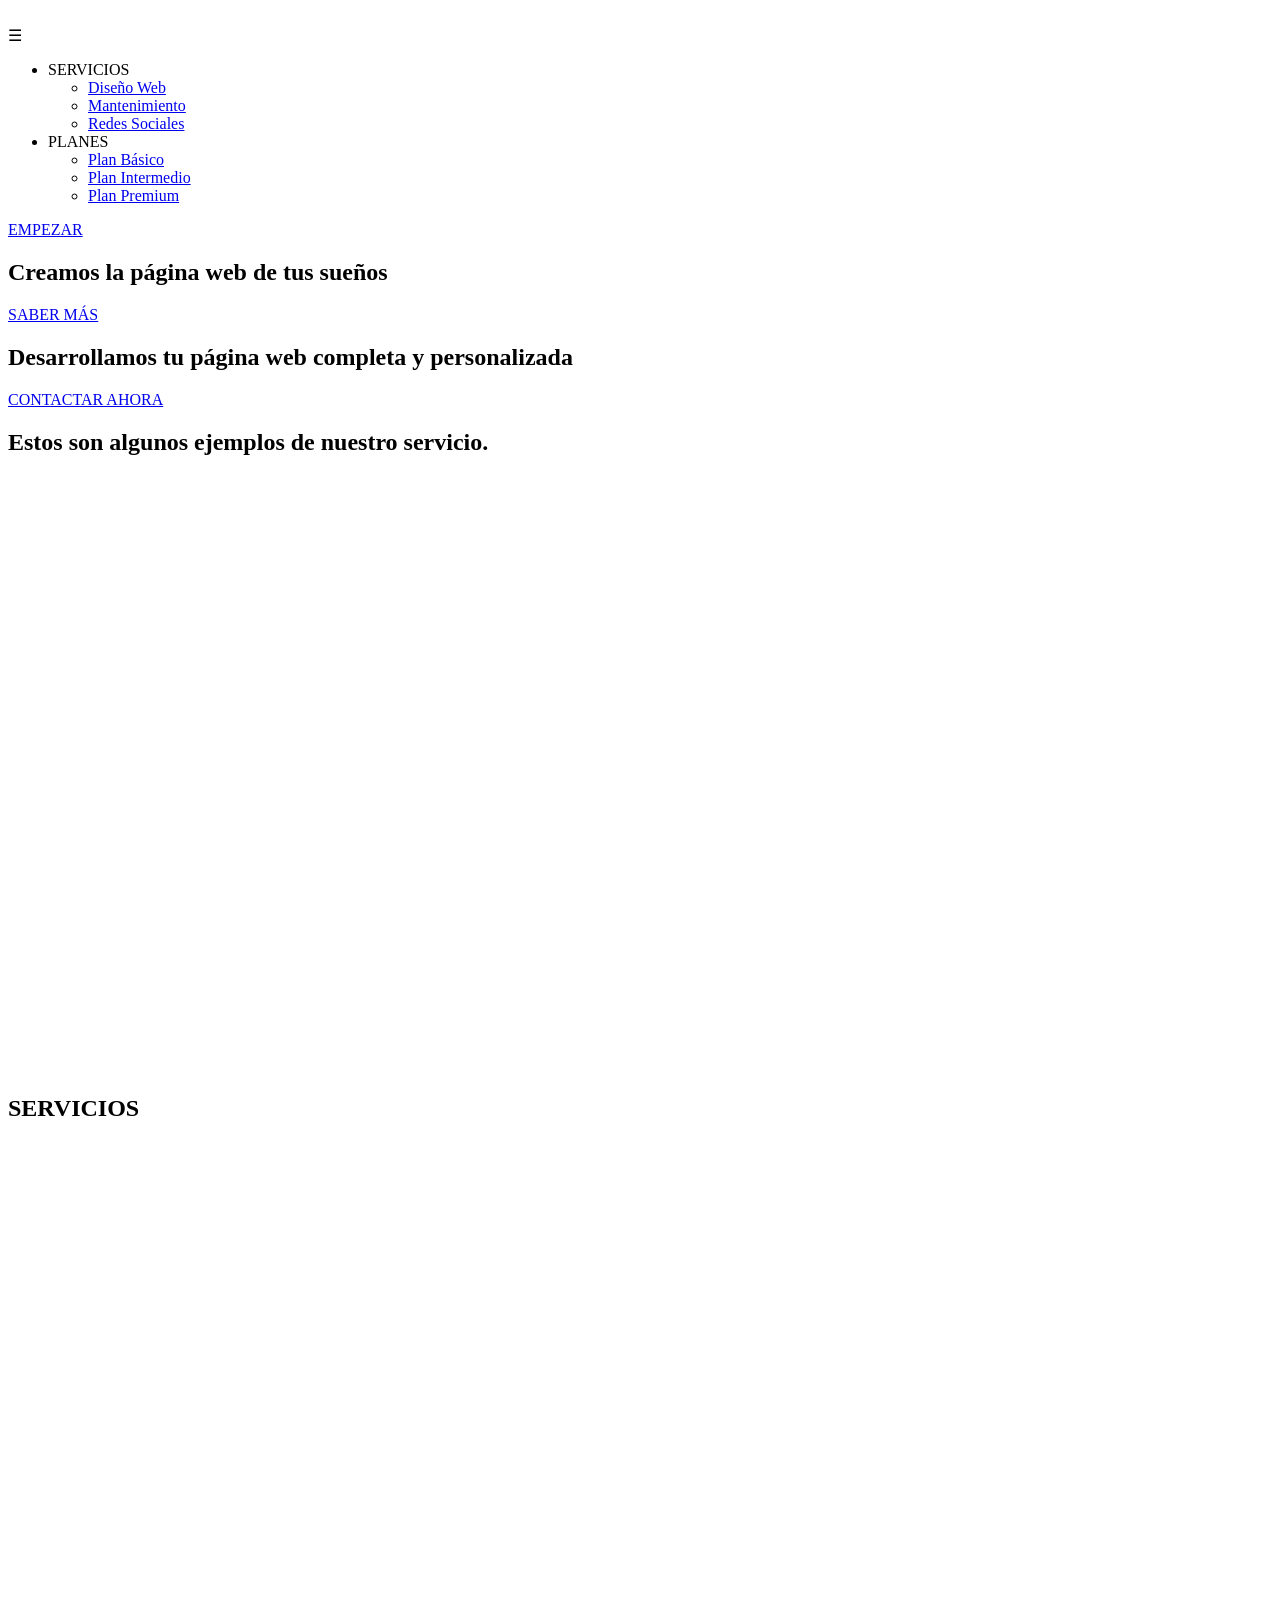
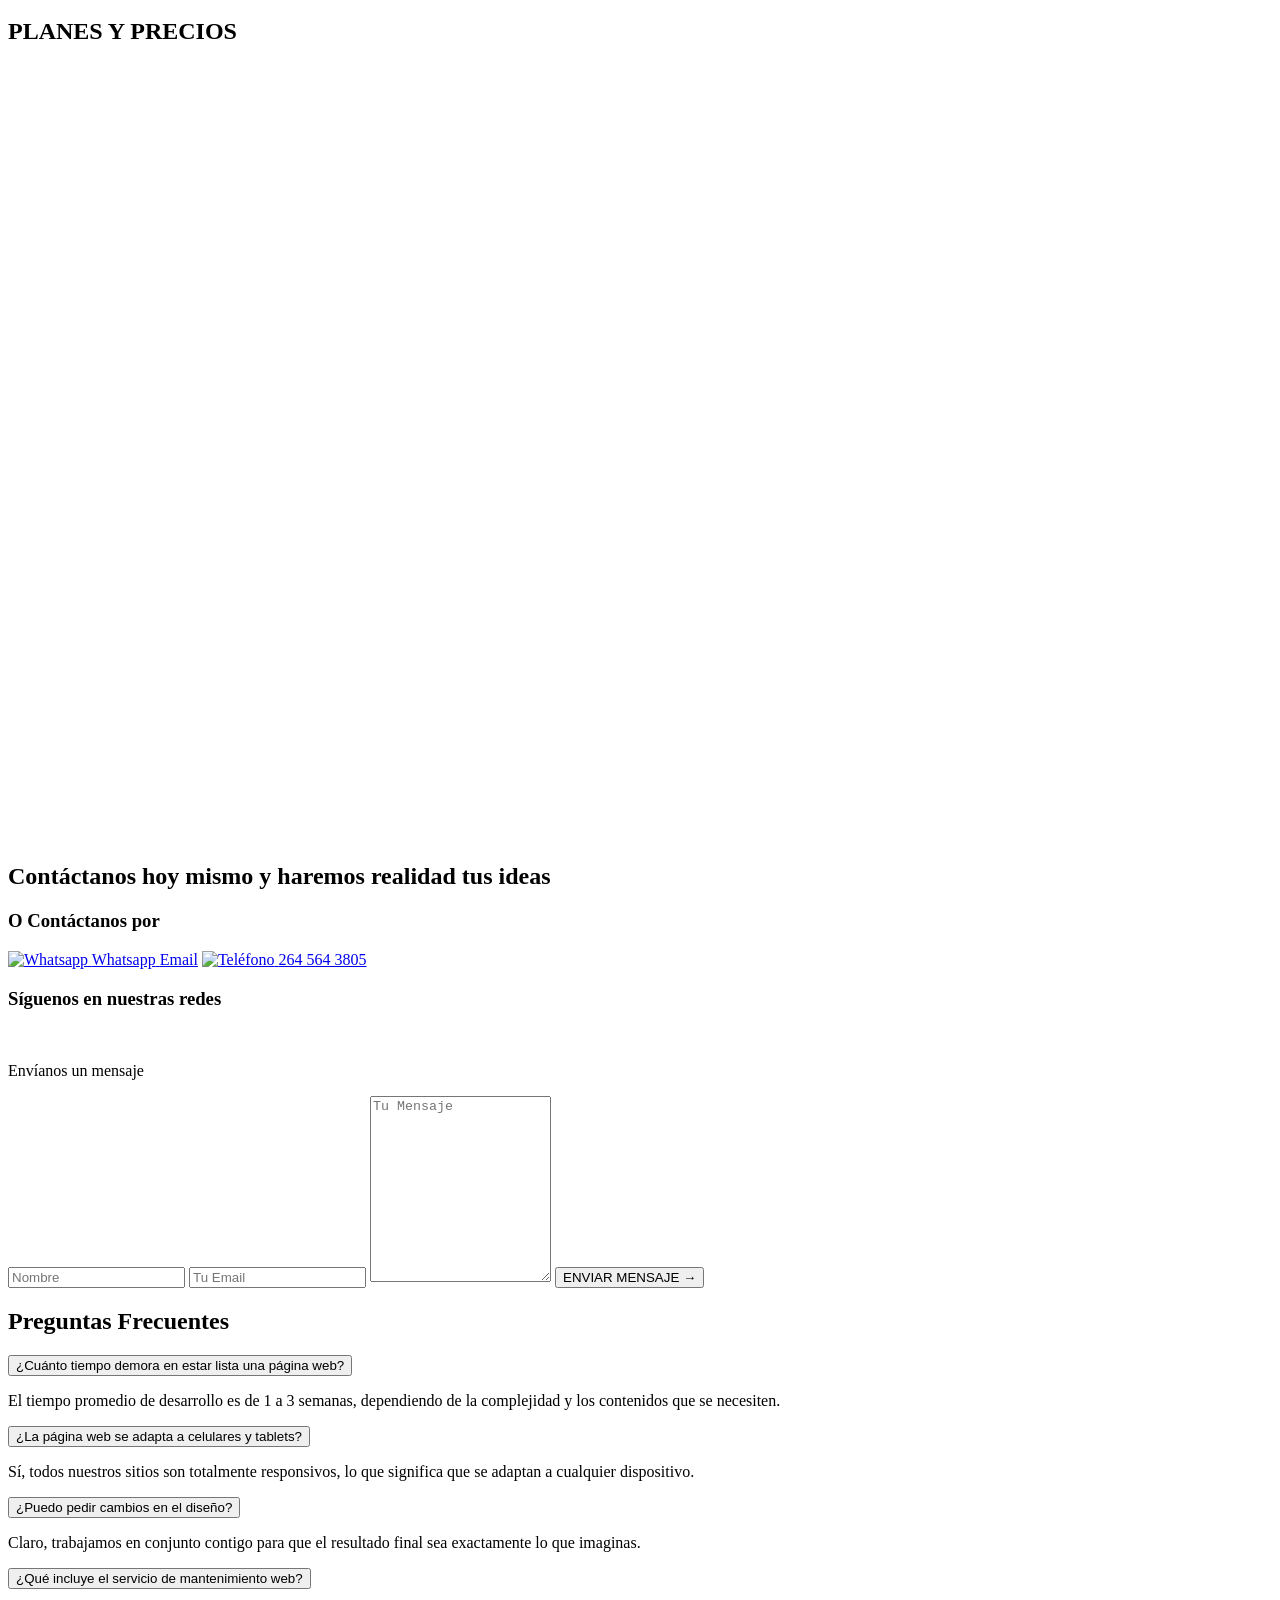
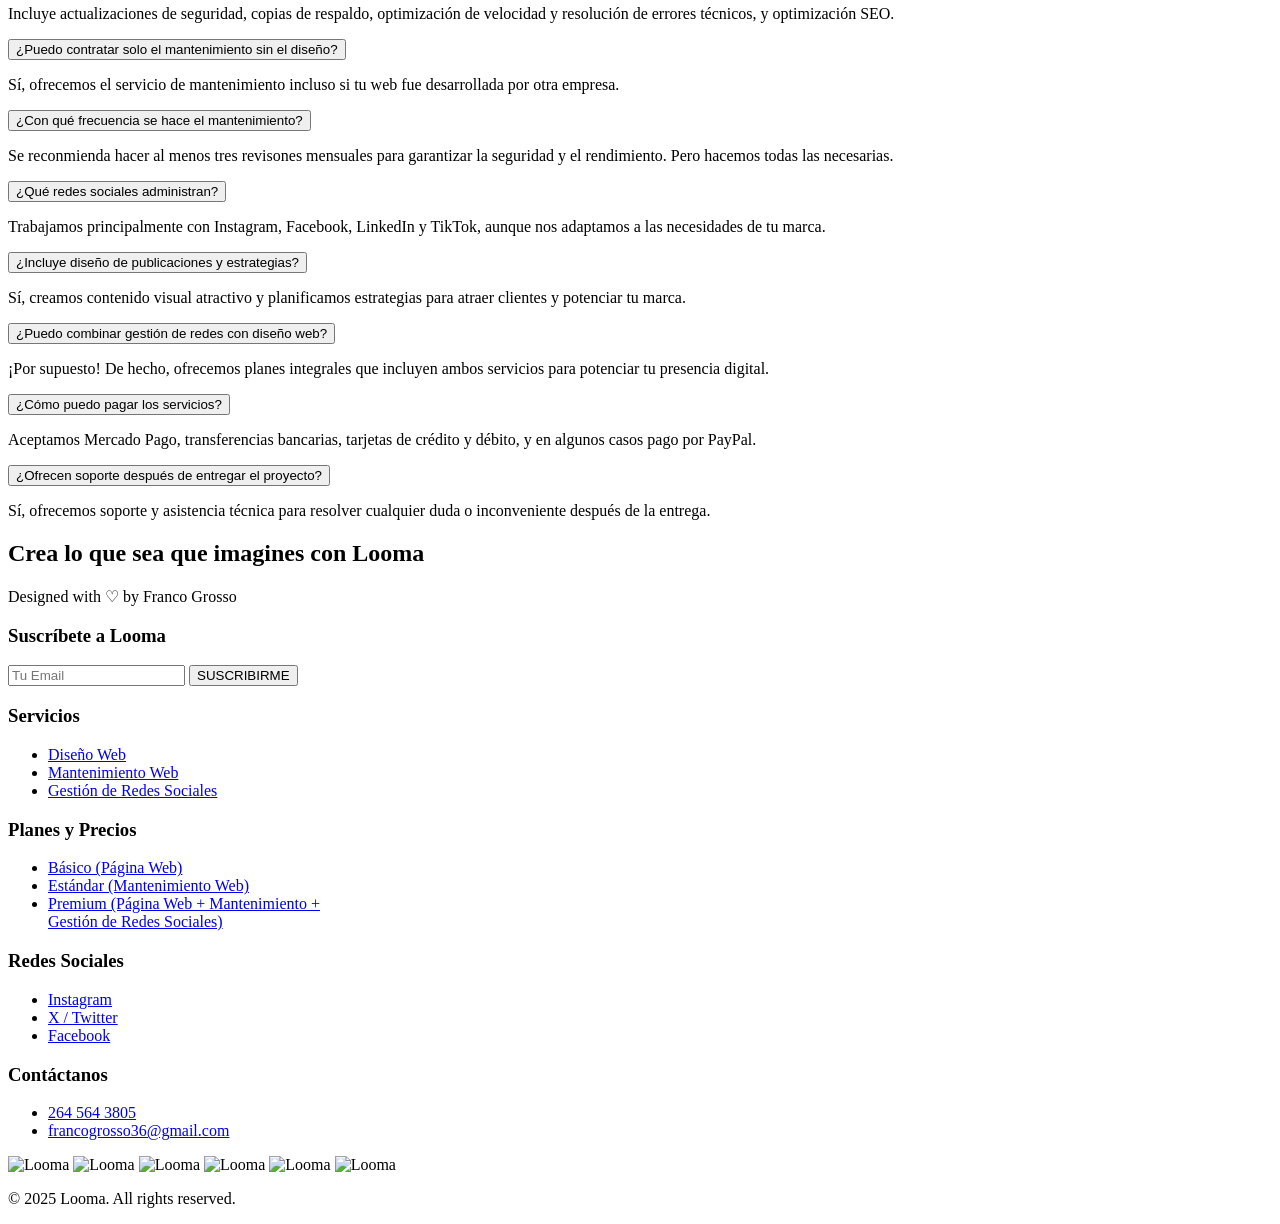
==== index.html @ 3632b88e "Update index.html" ====
<!DOCTYPE html>
<html lang="es">
  <head>
    <meta charset="UTF-8" />
    <meta name="viewport" content="width=device-width, initial-scale=1.0" />
    <title>Looma</title>
    <link rel="icon" href="images/favicon.ico" type="image/png" />
    <link rel="stylesheet" href="styles.css" />
    <link rel="stylesheet" href="https://unpkg.com/aos@2.3.1/dist/aos.css" />
  </head>
  <body>
    <header class="header">
      <div class="logo">
        <img src="images/Logo.png" alt="" />
      </div>

      <!-- Botón hamburguesa -->
      <div class="menu-toggle" id="menu-toggle">☰</div>

      <nav id="nav">
        <ul>
          <li class="dropdown">
            <a>
              <span>SERVICIOS</span>
              <img src="images/Arrow.png" alt="" />
            </a>
            <ul class="submenu">
              <li><a href="./pagweb.html">Diseño Web</a></li>
              <li><a href="./mantenimiento.html">Mantenimiento</a></li>
              <li><a href="./redes.html">Redes Sociales</a></li>
            </ul>
          </li>
          <li class="dropdown">
            <a>
              <span>PLANES</span>
              <img src="images/Arrow.png" alt="" />
            </a>
            <ul class="submenu">
              <li><a href="#planes">Plan Básico</a></li>
              <li><a href="#planes">Plan Intermedio</a></li>
              <li><a href="#planes">Plan Premium</a></li>
            </ul>
          </li>
        </ul>
      </nav>

      <a href="#contacto" class="btn">EMPEZAR</a>
    </header>

    <section class="hero">
      <h1>Creamos la página web de tus sueños</h1>
      <a href="#saber_mas" class="more-btn">SABER MÁS</a>
      <div style="position: absolute; bottom: 4rem" id="saber_mas"></div>
    </section>

    <section id="intro" class="intro">
      <div class="intro-text">
        <h2>Desarrollamos tu página web completa y personalizada</h2>
        <a href="#contacto">CONTACTAR AHORA</a>
      </div>
      <h2 class="subtitle">Estos son algunos ejemplos de nuestro servicio.</h2>
      <div class="projects">
        <!-- Ejemplo de proyectos -->
        <div data-aos="fade-up" class="project">
          <a href="proyecto1.html">
            <img src="images/Logan.png" alt="LOGAN" />
          <div class="project-info">
            <h3>LOGAN</h3>
            <p>Tienda digital de ropa</p>
          </div>
          </a>
        </div>
        <div data-aos="fade-up" class="project">
          <a href="proyecto2.html">
            <img src="images/FusionLine.png" alt="Fusion Line" />
          <div class="project-info">
            <h3>Fusion Line</h3>
            <p>Tienda de ropa / Showroom</p>
          </div>
          </a>
        </div>
        <div data-aos="fade-up" class="project">
          <a href="proyecto3.html">
            <img src="images/porfolio.png" alt="Porfolio Web" />
          <div class="project-info">
            <h3>Franco Grosso</h3>
            <p>Porfolio Web</p>
          </div>
          </a>
        </div>
        <div data-aos="fade-up" class="project">
          <a href="proyecto4.html">
            <img src="images/GML.png" alt="GameMakersLab" />
          <div class="project-info">
            <h3>GameMakersLab</h3>
            <p>Cursos Online</p>
          </div>
          </a>
        </div>
      </div>
    </section>
    <section class="video-section">
      <video
        data-aos="fade-up"
        src="muestra.mp4"
        autoplay
        loop
        muted
        playsinline
        controls
      ></video>
    </section>
    <section id="servicios" class="services">
      <h2 class="title">SERVICIOS</h2>
      <div class="service-list">
        <div class="l">
          <div data-aos="fade-up" class="service serv1">
            <img src="images/diseñoweb.jpg" alt="" />
            <h3>Diseño Web</h3>
            <p>
              Diseño web moderno, rápido y adaptable a cualquier dispositivo.
              Páginas pensadas para atraer clientes y hacer crecer tu negocio.
            </p>
            <a href="./pagweb.html">CONSULTAR</a>
          </div>
          <div data-aos="fade-up" class="other">
            <p>¿Tienes alguna duda con los servicios?</p>
            <a href="https://wa.me/5492645643805">NO DUDES EN CONTACTARNOS AL WHATSAPP &rarr;</a>
          </div>
        </div>

        <div class="r">
          <div data-aos="fade-up" class="service serv2">
            <img src="images/mantenimiento.jpg" alt="" />
            <h3>Mantenimiento Web</h3>
            <p>
              Mantené tu web segura, actualizada y funcionando sin problemas
              todo el tiempo.
            </p>
            <a href="./mantenimiento.html">CONSULTAR</a>
          </div>
          <div data-aos="fade-up" class="service serv3">
            <img src="images/redes.jpg" alt="" />
            <h3>Gestión de Redes Sociales</h3>
            <p>
              Gestionamos tus redes sociales, creando contenido y estrategias
              para atraer más clientes y hacer crecer tu marca.
            </p>
            <a href="./redes.html">CONSULTAR</a>
          </div>
        </div>
      </div>
    </section>

    <section id="planes" class="pricing">
      <h2 class="title">PLANES Y PRECIOS</h2>
      <div class="pricing-list">
        <div data-aos="fade-up" class="plan">
          <span class="type">Básico</span>
          <h3>Página Web</h3>
          <p class="price">ARS$69.990</p>
          <p>
            Creación de páginas web modernas y funcionales, adaptadas a
            cualquier dispositivo (PC, tablet, celular). <br /><br />
            Diseño visual atractivo y personalizado según la identidad de tu
            marca o negocio. <br /><br />
            Integración de formularios, catálogos, tiendas online o secciones
            interactivas. <br /><br />
            Integración de formularios, catálogos, tiendas online o secciones
            interactivas según necesidad.
          </p>
          <a
            href="https://wa.me/5492645643805?text=Hola,%20quiero%20consultar%20sobre%20%20el%20plan%20básico%20de%20Looma."
            target="_blank"
            >OBTENER PLAN</a
          >
        </div>
        <div data-aos="fade-up" class="plan">
          <span class="type">Estándar</span>
          <h3>Mantenimiento Web</h3>
          <p class="price">ARS$29.990 / Mes</p>
          <p>
            Creación de páginas web modernas, adaptables a cualquier dispositivo
            y personalizadas según tu marca. <br /><br />
            Optimización de velocidad y experiencia de usuario. <br /><br />
            Actualización y mantenimiento regular del contenido y
            funcionalidades de la web. <br /><br />
            Soporte para solucionar problemas técnicos y asegurar que la web
            funcione siempre correctamente.
          </p>
          <a
            href="https://wa.me/5492645643805?text=Hola,%20quiero%20consultar%20sobre%20%20el%20plan%20estándar%20de%20Looma."
            target="_blank"
            >OBTENER PLAN</a
          >
        </div>
        <div data-aos="fade-up" class="plan">
          <span class="type">Premium</span>
          <h3>Mantenimiento + Gestión de Redes Sociales</h3>
          <p class="price">ARS$59.990 / Mes</p>
          <p>
            Desarrollamos tu página con estilo moderno y adaptable a cualquier
            dispositivo, que represente tu marca de manera única. <br /><br />
            Nos encargamos de que todo funcione sin problemas, con
            actualizaciones y optimización continua. <br /><br />
            Manejamos tus redes, generamos contenido, interactuamos con tu
            audiencia y ayudamos a que tu comunidad crezca.
          </p>
          <a
            href="https://wa.me/5492645643805?text=Hola,%20quiero%20consultar%20sobre%20%20el%20plan%20premium%20de%20Looma."
            target="_blank"
            >OBTENER PLAN</a
          >
        </div>
      </div>
      <div style="position: absolute; bottom: 4rem" id="contacto"></div>
    </section>

    <section id="contacto" class="contact">
      <div class="contact-form">
        <div class="contact-l">
          <h2>Contáctanos hoy mismo y haremos realidad tus ideas</h2>
          <div class="social">
            <h3>O Contáctanos por</h3>
            <a href="https://wa.me/5492645643805" target="_blank">
              <img src="images/Whatsapp.png" alt="Whatsapp" />
              <span>Whatsapp</span>
            </a>

            <a href="mailto:francogrosso36@gmail.com"
              ><img src="images/Mail.png" alt="" /><span>Email</span></a
            >
            <a href="tel:+542645643805">
              <img src="images/Phone.png" alt="Teléfono" />
              <span>264 564 3805</span>
            </a>
          </div>
          <div class="redes">
            <h3>Síguenos en nuestras redes</h3>
            <div class="redes-cont">
              <a target="_blank" href="https://www.instagram.com/looma_webs/"
                ><img src="images/ig.png" alt=""
              /></a>
              <a target="_blank" href="https://www.facebook.com/loomawebs"><img src="images/f.png" alt="" /></a>
              <a target="_blank" href="https://x.com/looma_webs"><img src="images/x.png" alt="" /></a>
    
            </div>
          </div>
        </div>
        <form id="contactForm">
          <p>Envíanos un mensaje</p>
          <input type="text" name="name" placeholder="Nombre" required />
          <input type="email" name="email" placeholder="Tu Email" required />
          <textarea
            name="message"
            rows="12"
            placeholder="Tu Mensaje"
            required
          ></textarea>
          <button type="submit">ENVIAR MENSAJE &rarr;</button>
          <p id="status"></p>
        </form>
      </div>
    </section>

    <section class="faq">
      <h2>Preguntas Frecuentes</h2>
      <div class="faq-container">
        <!-- Diseño Web -->
        <div class="faq-item">
          <button class="faq-question">
            ¿Cuánto tiempo demora en estar lista una página web?
          </button>
          <div class="faq-answer">
            <p>
              El tiempo promedio de desarrollo es de 1 a 3 semanas, dependiendo
              de la complejidad y los contenidos que se necesiten.
            </p>
          </div>
        </div>

        <div class="faq-item">
          <button class="faq-question">
            ¿La página web se adapta a celulares y tablets?
          </button>
          <div class="faq-answer">
            <p>
              Sí, todos nuestros sitios son totalmente responsivos, lo que
              significa que se adaptan a cualquier dispositivo.
            </p>
          </div>
        </div>

        <div class="faq-item">
          <button class="faq-question">
            ¿Puedo pedir cambios en el diseño?
          </button>
          <div class="faq-answer">
            <p>
              Claro, trabajamos en conjunto contigo para que el resultado final
              sea exactamente lo que imaginas.
            </p>
          </div>
        </div>

        <!-- Mantenimiento Web -->
        <div class="faq-item">
          <button class="faq-question">
            ¿Qué incluye el servicio de mantenimiento web?
          </button>
          <div class="faq-answer">
            <p>
              Incluye actualizaciones de seguridad, copias de respaldo,
              optimización de velocidad y resolución de errores técnicos, y
              optimización SEO.
            </p>
          </div>
        </div>

        <div class="faq-item">
          <button class="faq-question">
            ¿Puedo contratar solo el mantenimiento sin el diseño?
          </button>
          <div class="faq-answer">
            <p>
              Sí, ofrecemos el servicio de mantenimiento incluso si tu web fue
              desarrollada por otra empresa.
            </p>
          </div>
        </div>

        <div class="faq-item">
          <button class="faq-question">
            ¿Con qué frecuencia se hace el mantenimiento?
          </button>
          <div class="faq-answer">
            <p>
              Se reconmienda hacer al menos tres revisones mensuales para
              garantizar la seguridad y el rendimiento. Pero hacemos todas las
              necesarias.
            </p>
          </div>
        </div>

        <!-- Redes Sociales -->
        <div class="faq-item">
          <button class="faq-question">¿Qué redes sociales administran?</button>
          <div class="faq-answer">
            <p>
              Trabajamos principalmente con Instagram, Facebook, LinkedIn y
              TikTok, aunque nos adaptamos a las necesidades de tu marca.
            </p>
          </div>
        </div>

        <div class="faq-item">
          <button class="faq-question">
            ¿Incluye diseño de publicaciones y estrategias?
          </button>
          <div class="faq-answer">
            <p>
              Sí, creamos contenido visual atractivo y planificamos estrategias
              para atraer clientes y potenciar tu marca.
            </p>
          </div>
        </div>

        <div class="faq-item">
          <button class="faq-question">
            ¿Puedo combinar gestión de redes con diseño web?
          </button>
          <div class="faq-answer">
            <p>
              ¡Por supuesto! De hecho, ofrecemos planes integrales que incluyen
              ambos servicios para potenciar tu presencia digital.
            </p>
          </div>
        </div>

        <!-- Generales -->
        <div class="faq-item">
          <button class="faq-question">¿Cómo puedo pagar los servicios?</button>
          <div class="faq-answer">
            <p>
              Aceptamos Mercado Pago, transferencias bancarias, tarjetas de
              crédito y débito, y en algunos casos pago por PayPal.
            </p>
          </div>
        </div>

        <div class="faq-item">
          <button class="faq-question">
            ¿Ofrecen soporte después de entregar el proyecto?
          </button>
          <div class="faq-answer">
            <p>
              Sí, ofrecemos soporte y asistencia técnica para resolver cualquier
              duda o inconveniente después de la entrega.
            </p>
          </div>
        </div>
      </div>
    </section>

    <footer class="footer">
      <div class="footer-top">
        <!-- Texto principal -->
        <div class="footer-text">
          <h2>Crea lo que sea que imagines con Looma</h2>
          <p>Designed with ♡ by Franco Grosso</p>
        </div>

        <!-- Columnas -->
        <div class="footer-columns">
          <!-- Suscripción -->
          <div class="footer-col">
            <h3>Suscríbete a Looma</h3>
            <form id="subscribeForm">
              <input
                type="email"
                name="subscriber_email"
                placeholder="Tu Email"
                required
              />
              <button type="submit">SUSCRIBIRME</button>
              <p id="subscribeStatus"></p>
            </form>
          </div>

          <!-- Servicios -->
          <div class="footer-col">
            <h3>Servicios</h3>
            <ul>
              <li><a href="#servicios">Diseño Web</a></li>
              <li><a href="#servicios">Mantenimiento Web</a></li>
              <li><a href="#servicios">Gestión de Redes Sociales</a></li>
            </ul>
          </div>

          <!-- Planes -->
          <div class="footer-col">
            <h3>Planes y Precios</h3>
            <ul>
              <li><a href="#planes">Básico (Página Web)</a></li>
              <li><a href="#planes">Estándar (Mantenimiento Web)</a></li>
              <li>
                <a href="#planes"
                  >Premium (Página Web + Mantenimiento + <br />
                  Gestión de Redes Sociales)</a
                >
              </li>
            </ul>
          </div>

          <!-- Redes Sociales -->
          <div class="footer-col">
            <h3>Redes Sociales</h3>
            <ul>
              <li>
                <a href="https://www.instagram.com/looma_webs/" target="_blank"
                  >Instagram</a
                >
              </li>
              <li>
                <a href="https://x.com/looma_webs" target="_blank">X / Twitter</a>
              </li>
              <li>
                <a href="https://www.facebook.com/loomawebs" target="_blank">Facebook</a>
              </li>
            </ul>
          </div>

          <!-- Contacto -->
          <div class="footer-col">
            <h3>Contáctanos</h3>
            <ul>
              <li><a href="tel:2645643805">264 564 3805</a></li>
              <li>
                <a href="mailto:francogrosso36@gmail.com"
                  >francogrosso36@gmail.com</a
                >
              </li>
            </ul>
          </div>
        </div>
      </div>
      <div class="footer-bottom">
        <div class="footer-logos">
          <img src="images/logos/Looma (2) (1).png" alt="Looma" />
          <img src="images/logos/Looma (3).png" alt="Looma" />
          <img src="images/logos/Looma (4)(1).png" alt="Looma" />
          <img src="images/logos/Looma.png" alt="Looma" />
          <img src="images/logos/Looma Rounded (1).png" alt="Looma" />
          <img src="images/logos/Looma (5).png" alt="Looma" />
        </div>
        <p class="rights">© 2025 Looma. All rights reserved.</p>
      </div>
    </footer>
    <script src="https://unpkg.com/aos@2.3.1/dist/aos.js"></script>
    <script src="script.js"></script>
    <script src="https://cdn.emailjs.com/dist/email.min.js"></script>
   <script>
  // Inicializa EmailJS con tu Public Key
  emailjs.init("dOhV_HvIqJZRyJRPv"); // tu PUBLIC KEY

  // --- CONTACT FORM ---
  const form = document.getElementById("contactForm");
  const status = document.getElementById("status");

  form.addEventListener("submit", function (e) {
    e.preventDefault();

    emailjs.sendForm("service_ho0ntte", "template_k7j21v6", this).then(
      () => {
        status.textContent = "¡Mensaje enviado correctamente!";
        status.style.color = "#0b0";
        form.reset();
      },
      (err) => {
        status.textContent = "Hubo un error al enviar el mensaje.";
        status.style.color = "#f00";
        console.error(err);
      }
    );
  });

  // --- SUBSCRIBE FORM ---
  const subscribeForm = document.getElementById("subscribeForm");
  const subscribeStatus = document.getElementById("subscribeStatus");

  subscribeForm.addEventListener("submit", function (e) {
    e.preventDefault();

    emailjs.sendForm("service_ho0ntte", "template_k916uu3", this).then(
      () => {
        subscribeStatus.textContent = "¡Gracias por suscribirte!";
        subscribeStatus.style.color = "#0b0";
        subscribeForm.reset();
      },
      (err) => {
        subscribeStatus.textContent = "Error al suscribirse.";
        subscribeStatus.style.color = "#f00";
        console.error(err);
      }
    );
  });
</script>

  </body>
</html>
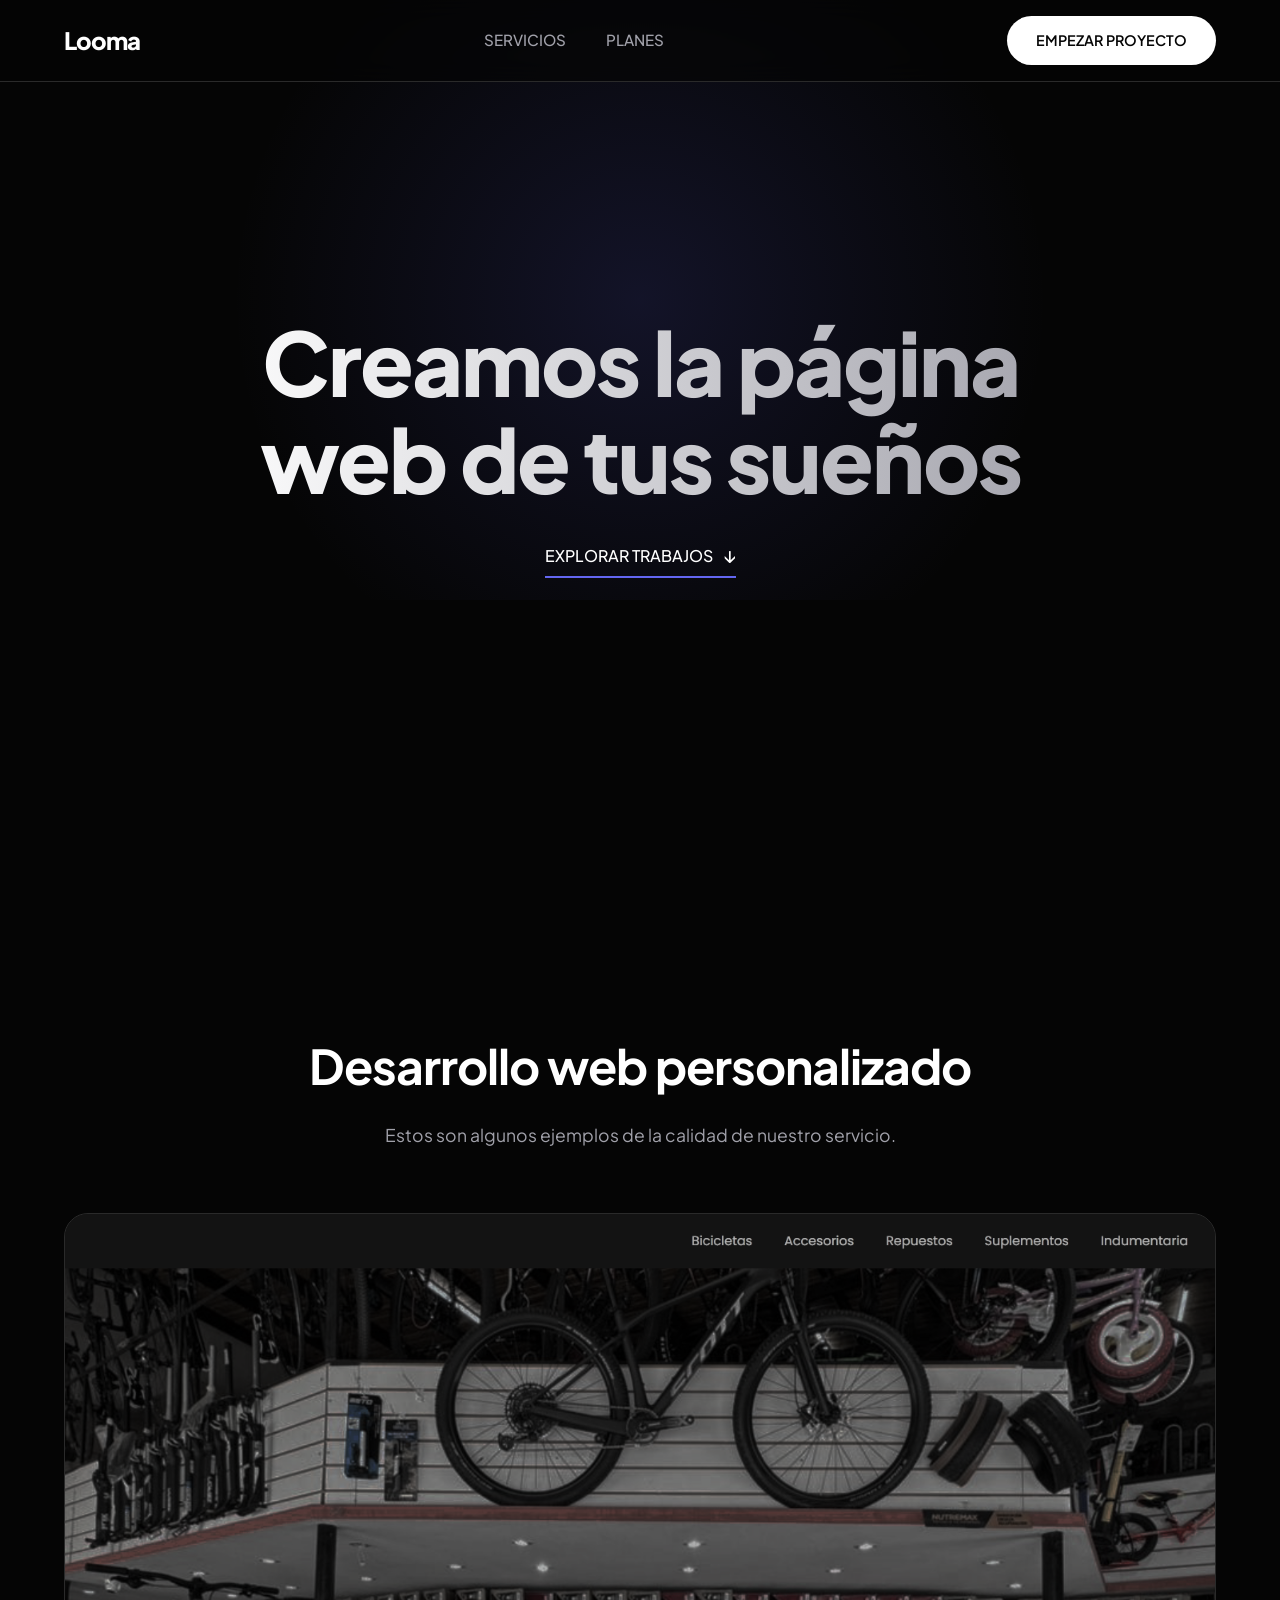
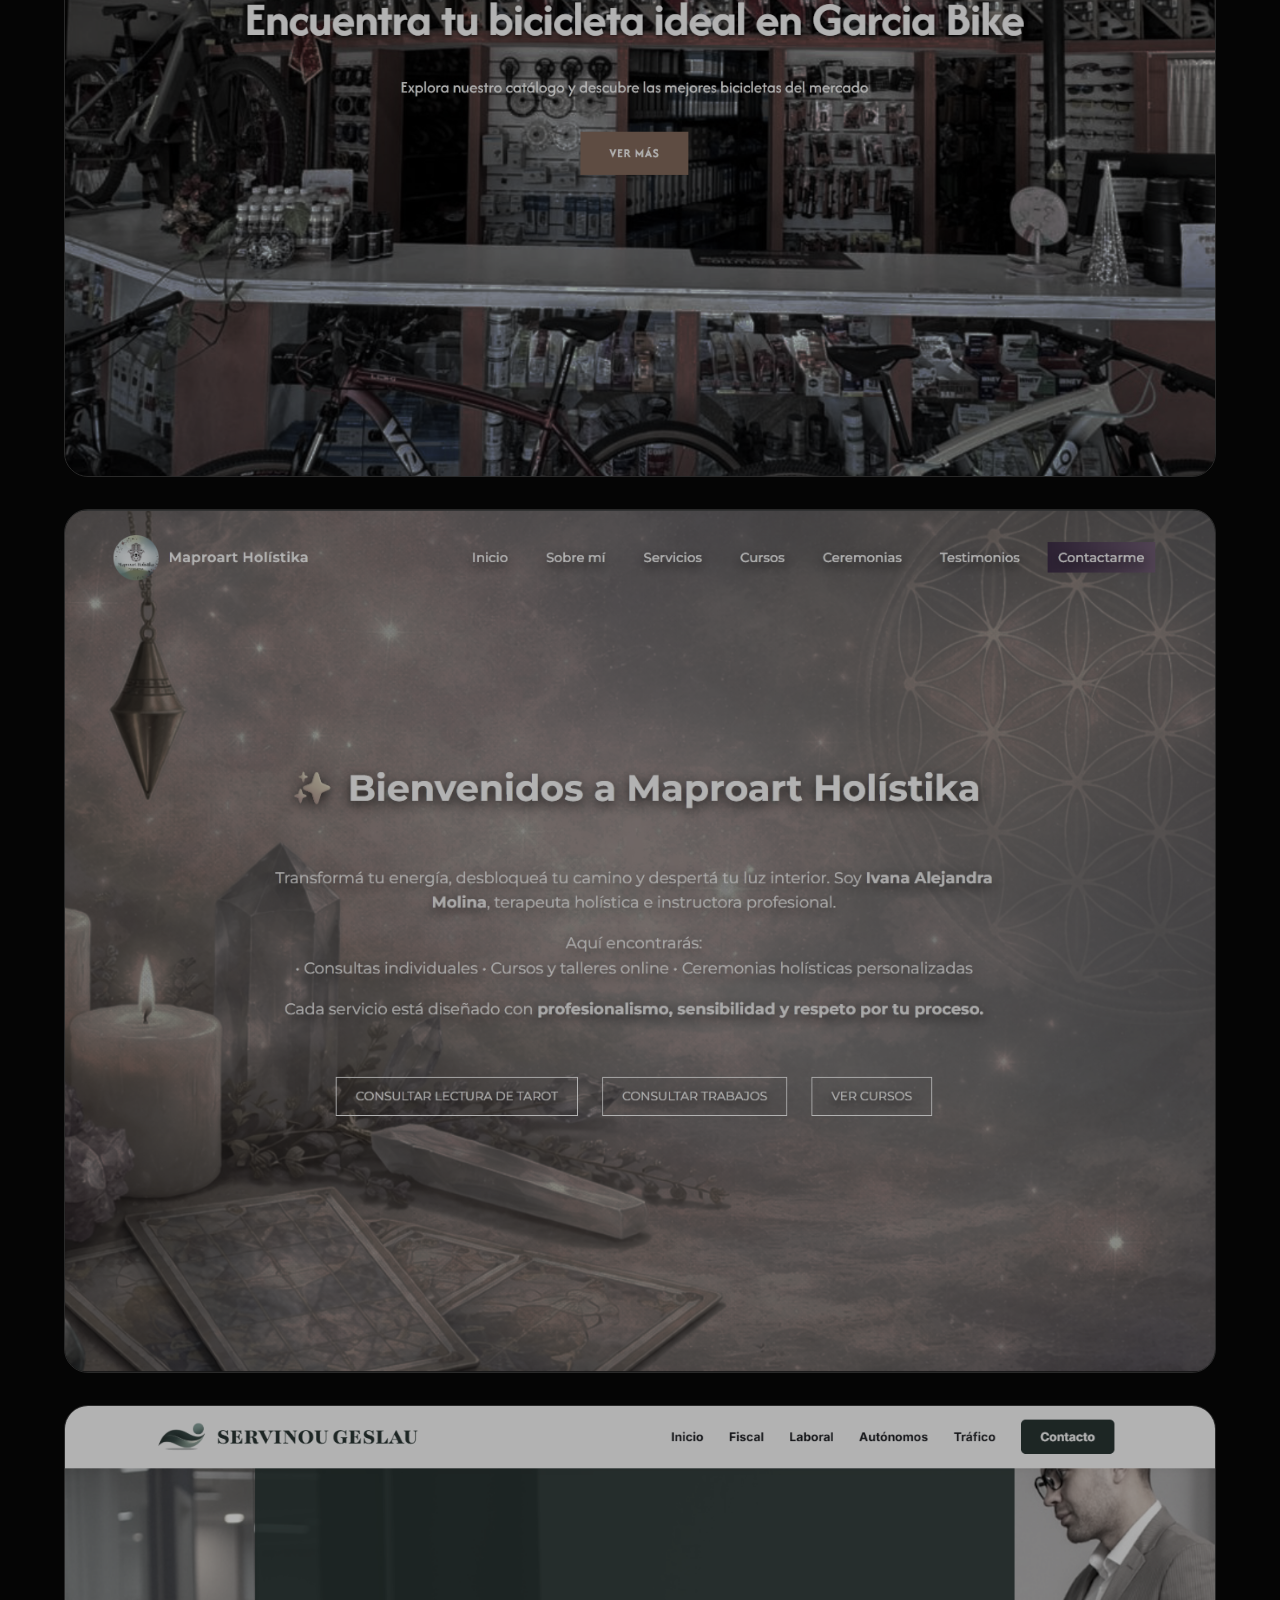
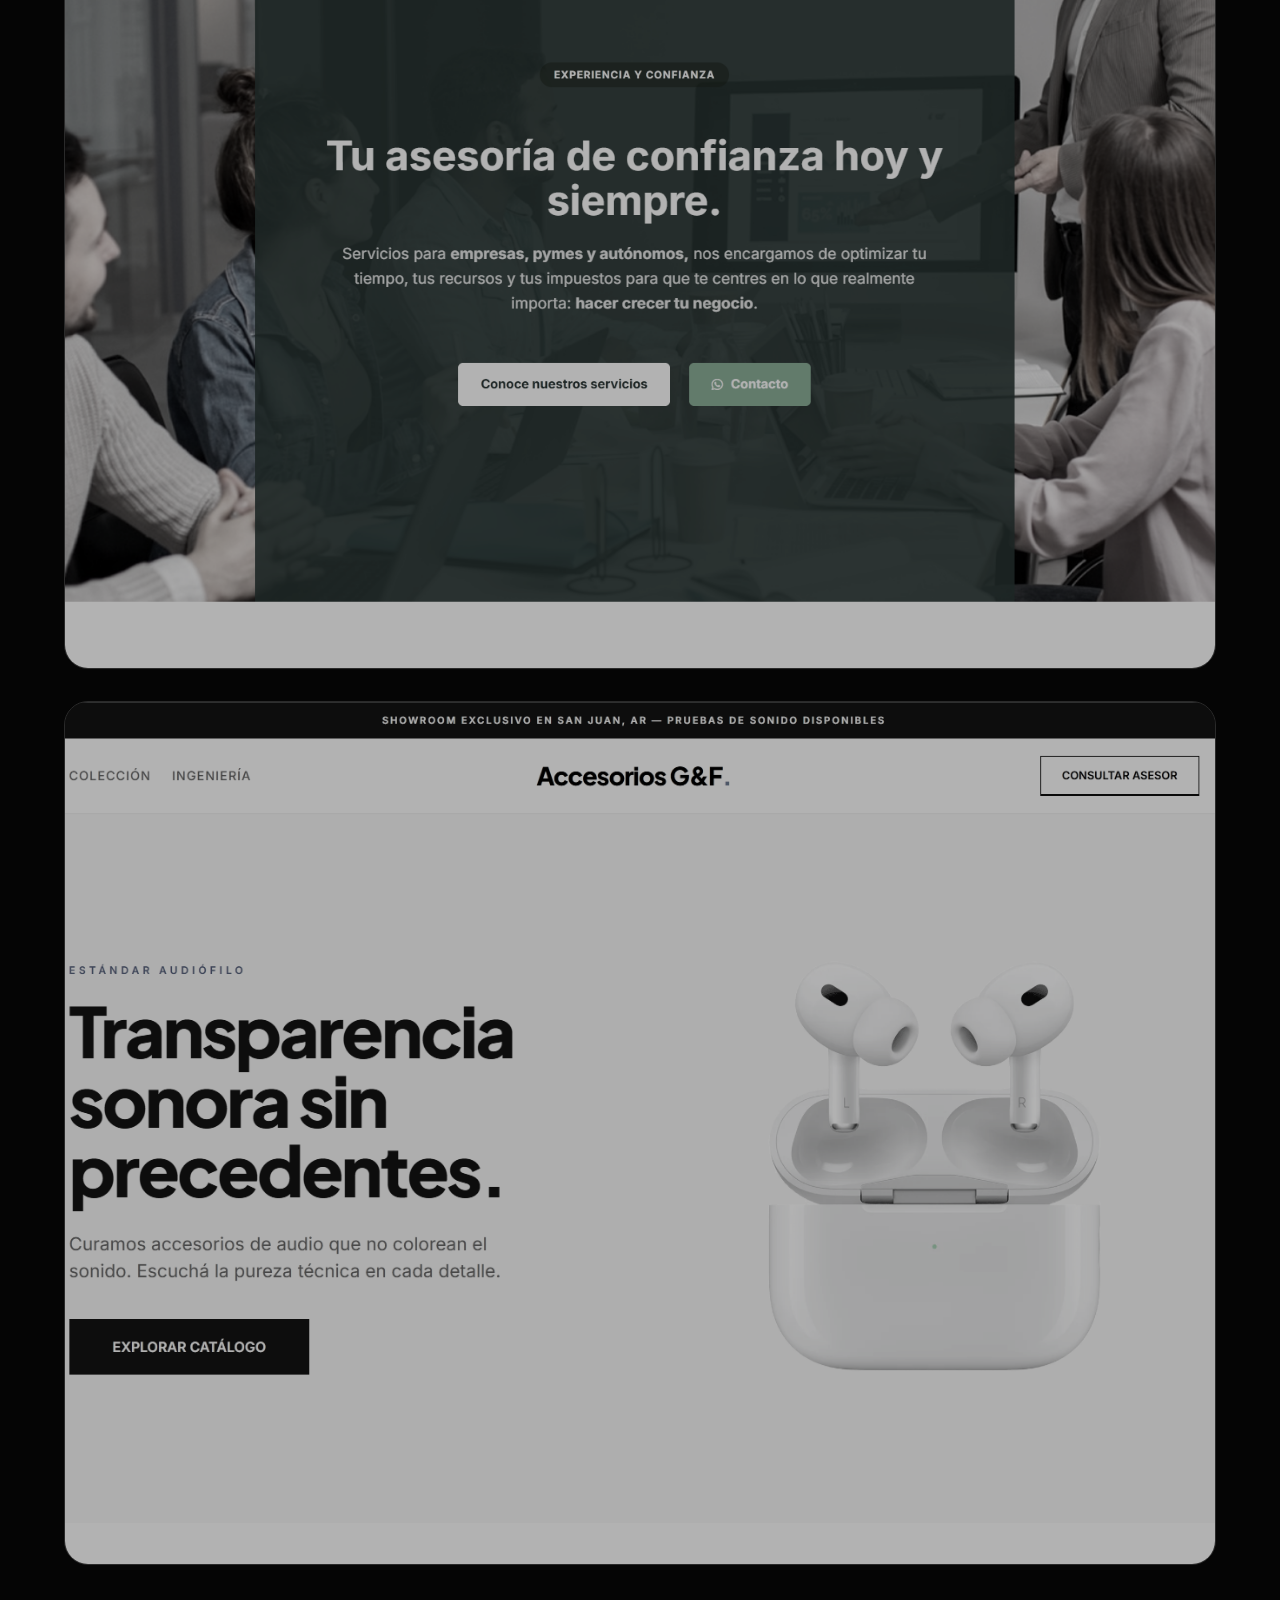
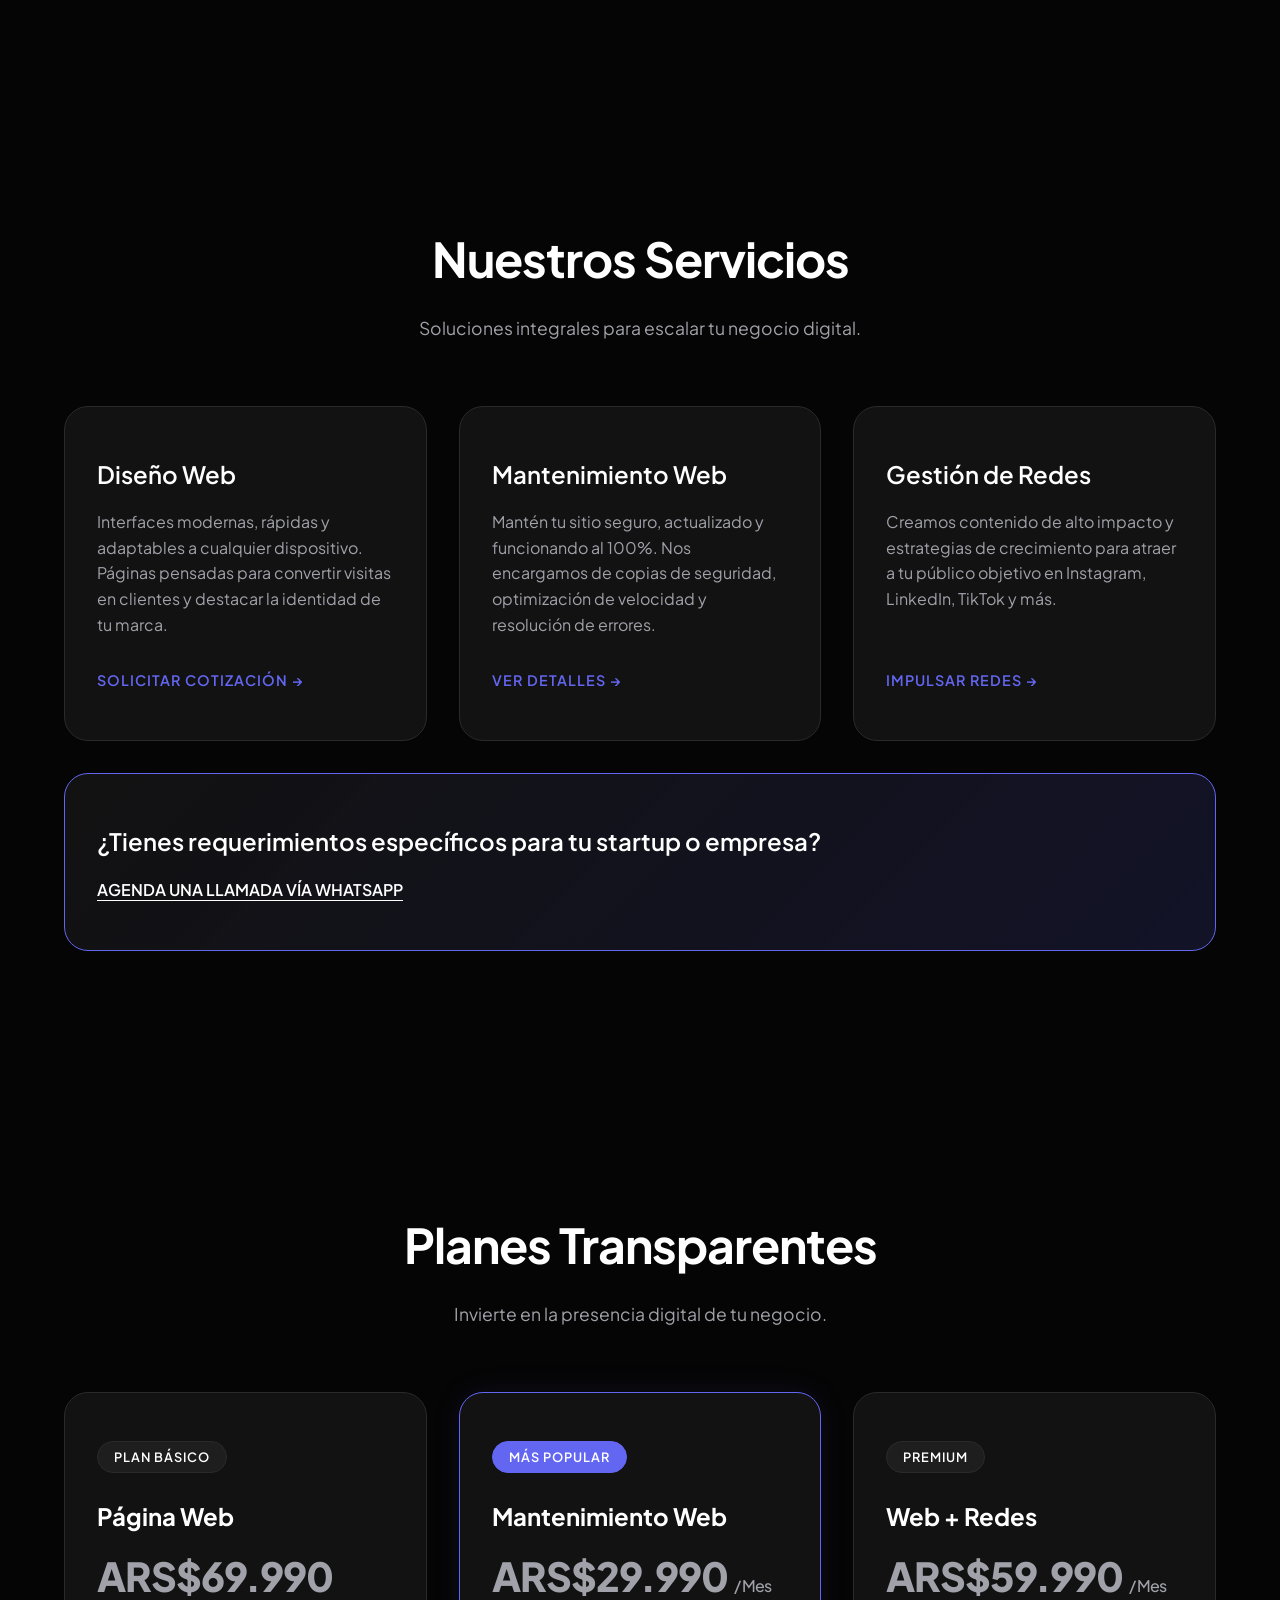
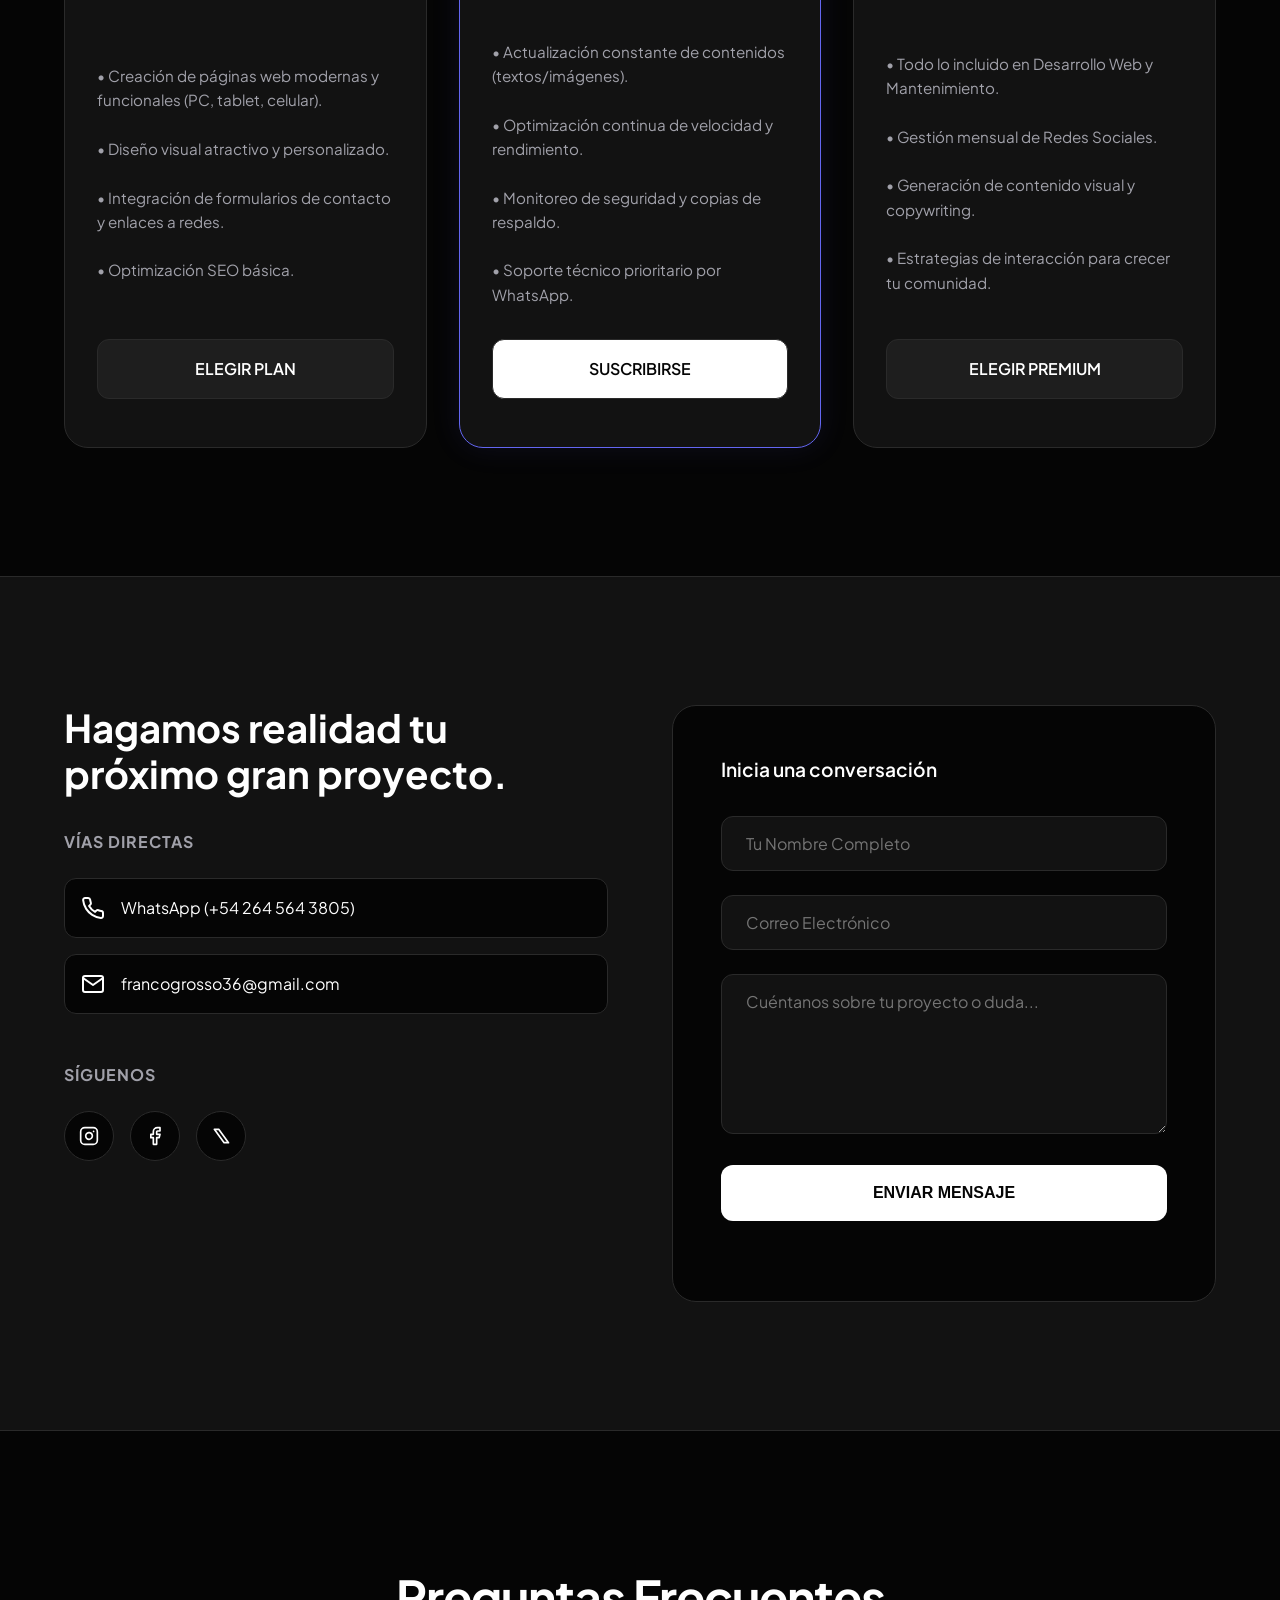
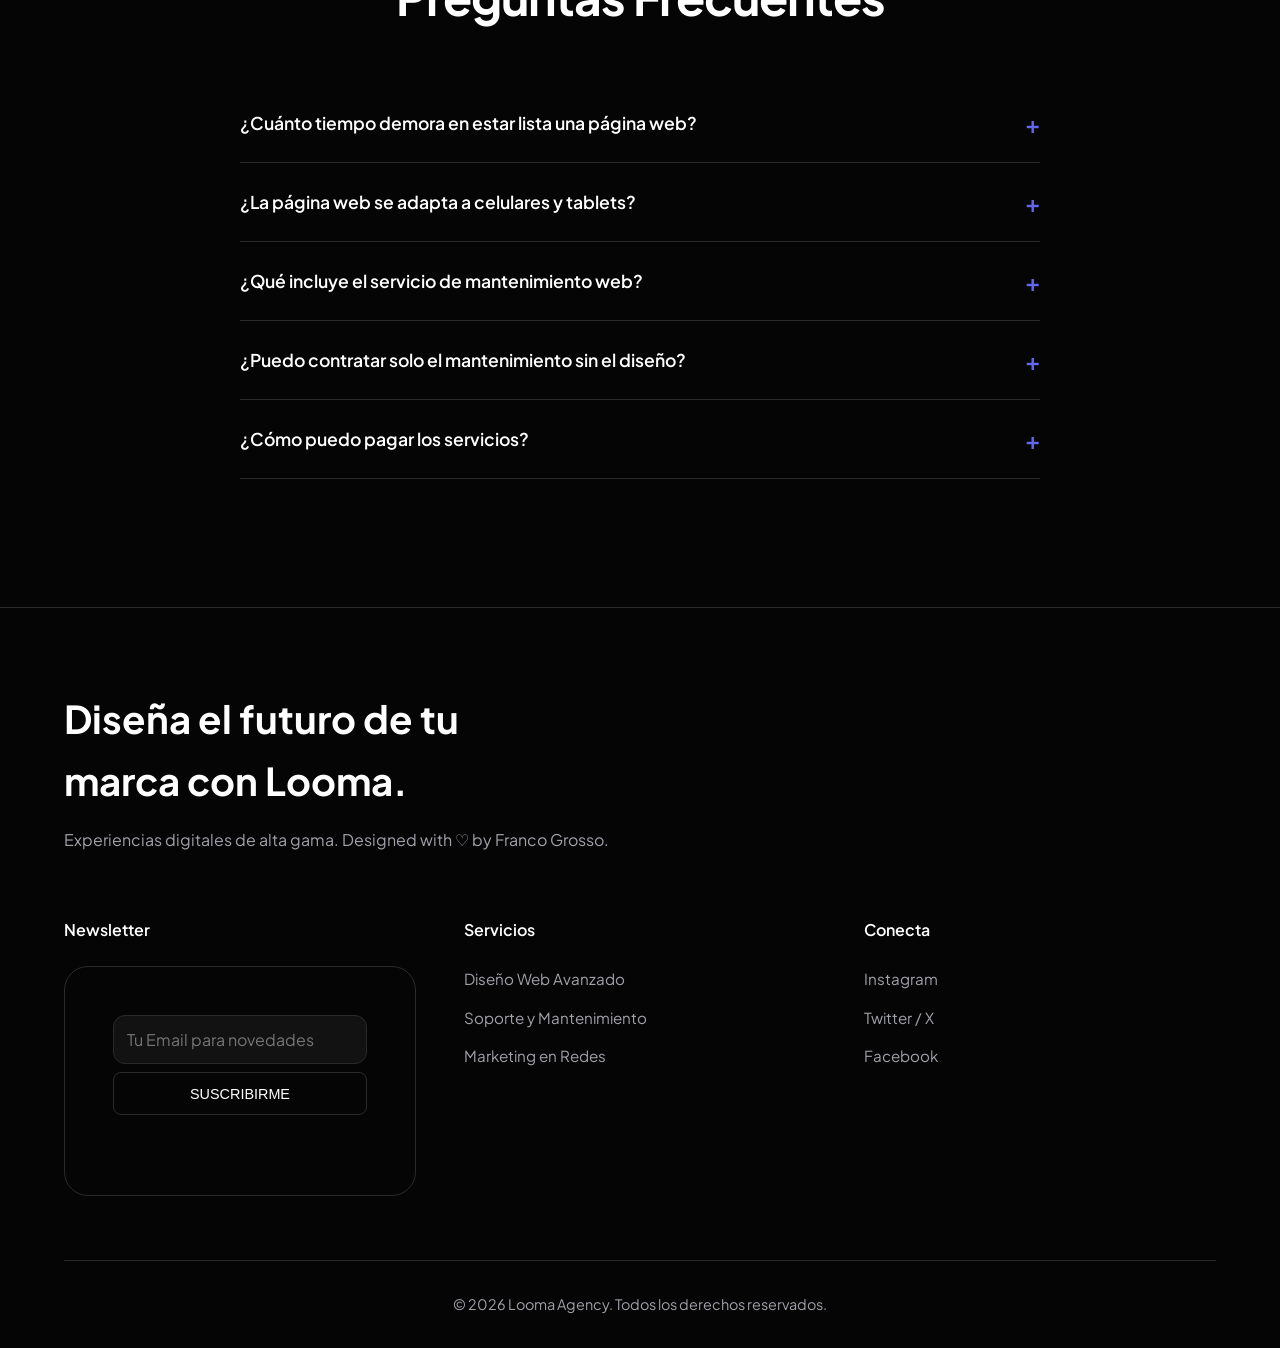
==== commit 85dfaf2d: "Add files via upload" ====
--- a/index.html
+++ b/index.html
@@ -1,552 +1,1323 @@
 <!DOCTYPE html>
 <html lang="es">
-  <head>
-    <meta charset="UTF-8" />
-    <meta name="viewport" content="width=device-width, initial-scale=1.0" />
-    <title>Looma</title>
-    <link rel="icon" href="images/favicon.ico" type="image/png" />
-    <link rel="stylesheet" href="styles.css" />
-    <link rel="stylesheet" href="https://unpkg.com/aos@2.3.1/dist/aos.css" />
-  </head>
-  <body>
-    <header class="header">
-      <div class="logo">
-        <img src="images/Logo.png" alt="" />
-      </div>
-
-      <!-- Botón hamburguesa -->
-      <div class="menu-toggle" id="menu-toggle">☰</div>
-
-      <nav id="nav">
-        <ul>
-          <li class="dropdown">
-            <a>
-              <span>SERVICIOS</span>
-              <img src="images/Arrow.png" alt="" />
-            </a>
-            <ul class="submenu">
-              <li><a href="./pagweb.html">Diseño Web</a></li>
-              <li><a href="./mantenimiento.html">Mantenimiento</a></li>
-              <li><a href="./redes.html">Redes Sociales</a></li>
-            </ul>
-          </li>
-          <li class="dropdown">
-            <a>
-              <span>PLANES</span>
-              <img src="images/Arrow.png" alt="" />
-            </a>
-            <ul class="submenu">
-              <li><a href="#planes">Plan Básico</a></li>
-              <li><a href="#planes">Plan Intermedio</a></li>
-              <li><a href="#planes">Plan Premium</a></li>
-            </ul>
-          </li>
-        </ul>
-      </nav>
-
-      <a href="#contacto" class="btn">EMPEZAR</a>
-    </header>
-
-    <section class="hero">
-      <h1>Creamos la página web de tus sueños</h1>
-      <a href="#saber_mas" class="more-btn">SABER MÁS</a>
-      <div style="position: absolute; bottom: 4rem" id="saber_mas"></div>
-    </section>
-
-    <section id="intro" class="intro">
-      <div class="intro-text">
-        <h2>Desarrollamos tu página web completa y personalizada</h2>
-        <a href="#contacto">CONTACTAR AHORA</a>
-      </div>
-      <h2 class="subtitle">Estos son algunos ejemplos de nuestro servicio.</h2>
-      <div class="projects">
-        <!-- Ejemplo de proyectos -->
-        <div data-aos="fade-up" class="project">
-          <a href="proyecto1.html">
-            <img src="images/Logan.png" alt="LOGAN" />
+<head>
+  <meta charset="UTF-8" />
+  <meta name="viewport" content="width=device-width, initial-scale=1.0" />
+  <title>Looma | Diseño y Desarrollo Web</title>
+  <link rel="icon" href="images/favicon.ico" type="image/png" />
+  
+  <!-- Tipografía Moderna 2026 -->
+  <link rel="preconnect" href="https://fonts.googleapis.com">
+  <link rel="preconnect" href="https://fonts.gstatic.com" crossorigin>
+  <link href="https://fonts.googleapis.com/css2?family=Plus+Jakarta+Sans:wght@300;400;500;600;700;800&display=swap" rel="stylesheet">
+  
+  <!-- Animaciones AOS -->
+  <link rel="stylesheet" href="https://unpkg.com/aos@2.3.1/dist/aos.css" />
+
+  <style>
+    /* VARIABLES GLOBALES - TEMA OSCURO PREMIUM 2026 */
+    :root {
+      --bg-color: #050505;
+      --surface-color: #121212;
+      --surface-hover: #1e1e1e;
+      --border-color: #2a2a2a;
+      --text-main: #ffffff;
+      --text-muted: #a1a1aa;
+      --accent-color: #6366f1; /* Indigo moderno */
+      --accent-glow: rgba(99, 102, 241, 0.15);
+      --radius-sm: 12px;
+      --radius-md: 24px;
+      --radius-lg: 32px;
+      --font-main: 'Plus Jakarta Sans', sans-serif;
+      --transition: all 0.3s cubic-bezier(0.4, 0, 0.2, 1);
+    }
+
+    /* RESET BÁSICO */
+    * {
+      margin: 0;
+      padding: 0;
+      box-sizing: border-box;
+    }
+
+    html {
+      scroll-behavior: smooth;
+    }
+
+    body {
+      background-color: var(--bg-color);
+      color: var(--text-main);
+      font-family: var(--font-main);
+      line-height: 1.6;
+      overflow-x: hidden;
+    }
+
+    a {
+      text-decoration: none;
+      color: inherit;
+    }
+
+    ul {
+      list-style: none;
+    }
+
+    img, video {
+      max-width: 100%;
+      height: auto;
+      display: block;
+      /* Estilo por si no carga la imagen */
+      background-color: var(--surface-hover);
+      color: var(--text-muted);
+      font-size: 0.8rem;
+    }
+
+    /* FONDOS CON GLOW */
+    .glow-bg {
+      position: absolute;
+      top: 0;
+      left: 50%;
+      transform: translateX(-50%);
+      width: 100%;
+      max-width: 1000px;
+      height: 600px;
+      background: radial-gradient(circle, var(--accent-glow) 0%, rgba(5,5,5,0) 70%);
+      z-index: -1;
+      pointer-events: none;
+    }
+
+    /* HEADER & NAVEGACIÓN (GLASSMORPHISM) */
+    .header {
+      position: fixed;
+      top: 0;
+      left: 0;
+      width: 100%;
+      display: flex;
+      justify-content: space-between;
+      align-items: center;
+      padding: 1rem 5%;
+      background: rgba(5, 5, 5, 0.7);
+      backdrop-filter: blur(12px);
+      -webkit-backdrop-filter: blur(12px);
+      border-bottom: 1px solid var(--border-color);
+      z-index: 1000;
+      transition: var(--transition);
+    }
+
+    .logo img {
+      height: 40px;
+      filter: invert(1); /* Asumiendo que el logo original es negro, lo invertimos a blanco */
+    }
+    .logo {
+      font-size: 1.5rem;
+      font-weight: 800;
+      letter-spacing: -1px;
+    }
+
+    .menu-toggle {
+      display: none;
+      font-size: 1.8rem;
+      cursor: pointer;
+    }
+
+    #nav ul {
+      display: flex;
+      gap: 2.5rem;
+      align-items: center;
+    }
+
+    #nav ul li a {
+      font-weight: 500;
+      font-size: 0.95rem;
+      color: var(--text-muted);
+      transition: var(--transition);
+      display: flex;
+      align-items: center;
+      gap: 0.5rem;
+      cursor: pointer;
+    }
+
+    #nav ul li a:hover {
+      color: var(--text-main);
+    }
+
+    /* Dropdown moderno */
+    .dropdown {
+      position: relative;
+    }
+    
+    .dropdown img {
+      width: 12px;
+      transition: var(--transition);
+    }
+
+    .dropdown:hover img {
+      transform: rotate(180deg);
+    }
+
+    .submenu {
+      position: absolute;
+      top: 150%;
+      left: 50%;
+      transform: translateX(-50%) translateY(10px);
+      background: var(--surface-color);
+      border: 1px solid var(--border-color);
+      border-radius: var(--radius-sm);
+      padding: 0.5rem;
+      min-width: 200px;
+      opacity: 0;
+      visibility: hidden;
+      transition: var(--transition);
+      box-shadow: 0 10px 30px rgba(0,0,0,0.5);
+      flex-direction: column;
+      gap: 0 !important;
+    }
+
+    .dropdown:hover .submenu {
+      opacity: 1;
+      visibility: visible;
+      transform: translateX(-50%) translateY(0);
+    }
+
+    .submenu li {
+      width: 100%;
+    
+    }
+
+    .submenu li a {
+      width: 100%;
+      padding: 0.8rem 1rem;
+      border-radius: 8px;
+      display: block !important;
+      text-align: center;
+      color: var(--text-muted) !important;
+    }
+
+    .submenu li a:hover {
+      background: var(--surface-hover);
+      color: var(--text-main) !important;
+    }
+
+    /* BOTONES GLOBALES */
+    .btn {
+      background: var(--text-main);
+      color: var(--bg-color);
+      padding: 0.8rem 1.8rem;
+      border-radius: 50px;
+      font-weight: 600;
+      font-size: 0.9rem;
+      transition: var(--transition);
+    }
+
+    .btn:hover {
+      background: var(--accent-color);
+      color: var(--text-main);
+      box-shadow: 0 0 20px var(--accent-glow);
+    }
+
+    .btn-outline {
+      background: transparent;
+      border: 1px solid var(--border-color);
+      color: var(--text-main);
+      padding: 0.8rem 1.8rem;
+      border-radius: 50px;
+      font-weight: 500;
+      transition: var(--transition);
+    }
+
+    .btn-outline:hover {
+      border-color: var(--text-main);
+    }
+
+    /* SECCIONES COMUNES */
+    section {
+      padding: 8rem 5%;
+      position: relative;
+    }
+    
+    .section-title {
+      font-size: clamp(2rem, 4vw, 3rem);
+      font-weight: 700;
+      letter-spacing: -1px;
+      margin-bottom: 3rem;
+      text-align: center;
+    }
+
+    .section-subtitle {
+      text-align: center;
+      color: var(--text-muted);
+      margin-top: -2rem;
+      margin-bottom: 4rem;
+      font-size: 1.1rem;
+    }
+
+    /* HERO SECTION */
+    .hero {
+      min-height: 100vh;
+      display: flex;
+      flex-direction: column;
+      justify-content: center;
+      align-items: center;
+      text-align: center;
+      padding-top: 120px; /* offset header */
+    }
+
+    .hero h1 {
+      font-size: clamp(3rem, 8vw, 5.5rem);
+      font-weight: 800;
+      line-height: 1.1;
+      letter-spacing: -2px;
+      max-width: 900px;
+      margin-bottom: 2rem;
+      background: linear-gradient(to right, #fff, #a1a1aa);
+      -webkit-background-clip: text;
+      -webkit-text-fill-color: transparent;
+    }
+
+    .hero .more-btn {
+      display: inline-flex;
+      align-items: center;
+      gap: 10px;
+      font-size: 1rem;
+      font-weight: 500;
+      color: var(--text-main);
+      padding-bottom: 5px;
+      border-bottom: 2px solid var(--accent-color);
+      transition: var(--transition);
+    }
+    
+    .hero .more-btn:hover {
+      gap: 15px;
+      color: var(--accent-color);
+    }
+
+    /* PROYECTOS (PORTFOLIO GRID) */
+    .projects {
+      display: grid;
+      grid-template-columns: repeat(auto-fit, minmax(600px, 1fr));
+      gap: 2rem;
+      margin-top: 3rem;
+    }
+
+    .project {
+      position: relative;
+      border-radius: var(--radius-md);
+      overflow: hidden;
+      aspect-ratio: 4/3;
+      background: var(--surface-color);
+      border: 1px solid var(--border-color);
+      transition: var(--transition);
+    }
+
+    .project a {
+      display: block;
+      width: 100%;
+      height: 100%;
+    }
+
+    .project img {
+      width: 100%;
+      height: 100%;
+      object-fit: cover;
+      transition: transform 0.6s cubic-bezier(0.4, 0, 0.2, 1);
+      filter: grayscale(0.8) brightness(0.7);
+    }
+
+    .project:hover img {
+      transform: scale(1.05);
+      filter: grayscale(0) brightness(1);
+    }
+
+    .project-info {
+      position: absolute;
+      bottom: 0;
+      left: 0;
+      width: 100%;
+      padding: 2rem;
+      background: linear-gradient(to top, rgba(0,0,0,0.9), transparent);
+      transform: translateY(20px);
+      opacity: 0;
+      transition: var(--transition);
+    }
+
+    .project:hover .project-info {
+      transform: translateY(0);
+      opacity: 1;
+    }
+
+    .project-info h3 {
+      font-size: 1.5rem;
+      font-weight: 700;
+      margin-bottom: 0.2rem;
+    }
+
+    .project-info p {
+      color: var(--text-muted);
+      font-size: 0.9rem;
+    }
+
+    /* VIDEO SECTION */
+    .video-section {
+      padding: 4rem 5%;
+    }
+
+    .video-wrapper {
+      position: relative;
+      border-radius: var(--radius-lg);
+      overflow: hidden;
+      border: 1px solid var(--border-color);
+      aspect-ratio: 16/9;
+      background: var(--surface-color);
+    }
+
+    .video-wrapper video {
+      width: 100%;
+      height: 100%;
+      object-fit: cover;
+    }
+
+    /* SERVICIOS (BENTO BOX GRID) */
+    .services {
+      background-color: var(--bg-color);
+    }
+
+    .service-list {
+      display: grid;
+      grid-template-columns: repeat(auto-fit, minmax(320px, 1fr));
+      gap: 2rem;
+    }
+
+    .service {
+      background: var(--surface-color);
+      border: 1px solid var(--border-color);
+      border-radius: var(--radius-md);
+      padding: 3rem 2rem;
+      transition: var(--transition);
+      display: flex;
+      flex-direction: column;
+      height: 100%;
+    }
+
+    .service:hover {
+      background: var(--surface-hover);
+      border-color: var(--accent-color);
+      transform: translateY(-5px);
+    }
+
+    .service img {
+      height: 300px;
+      border-radius: var(--radius-sm);
+      margin-bottom: 2rem;
+      object-fit: cover;
+    }
+
+    .service h3 {
+      font-size: 1.5rem;
+      margin-bottom: 1rem;
+      font-weight: 600;
+    }
+
+    .service p {
+      color: var(--text-muted);
+      margin-bottom: 2rem;
+      flex-grow: 1;
+    }
+
+    .service a {
+      align-self: flex-start;
+      font-weight: 600;
+      color: var(--accent-color);
+      font-size: 0.9rem;
+      letter-spacing: 1px;
+    }
+
+    .other {
+      background: linear-gradient(135deg, var(--surface-color), var(--accent-glow));
+      border: 1px solid var(--accent-color);
+      border-radius: var(--radius-md);
+      padding: 3rem 2rem;
+      display: flex;
+      flex-direction: column;
+      justify-content: center;
+      margin-top: 2rem;
+    }
+
+    .other p {
+      font-size: 1.5rem;
+      font-weight: 600;
+      margin-bottom: 1rem;
+    }
+
+    .other a {
+      font-weight: 600;
+      text-decoration: underline;
+      text-underline-offset: 4px;
+    }
+
+    /* PLANES Y PRECIOS */
+    .pricing-list {
+      display: grid;
+      grid-template-columns: repeat(auto-fit, minmax(300px, 1fr));
+      gap: 2rem;
+    }
+
+    .plan {
+      background: var(--surface-color);
+      border: 1px solid var(--border-color);
+      border-radius: var(--radius-md);
+      padding: 3rem 2rem;
+      display: flex;
+      flex-direction: column;
+      position: relative;
+      transition: var(--transition);
+    }
+
+    .plan:nth-child(2) {
+      border-color: var(--accent-color);
+      box-shadow: 0 0 30px rgba(99, 102, 241, 0.1);
+    }
+
+    .plan:hover {
+      transform: translateY(-10px);
+    }
+
+    .plan .type {
+      display: inline-block;
+      padding: 0.3rem 1rem;
+      background: var(--surface-hover);
+      border: 1px solid var(--border-color);
+      border-radius: 50px;
+      font-size: 0.8rem;
+      font-weight: 600;
+      text-transform: uppercase;
+      letter-spacing: 1px;
+      margin-bottom: 1.5rem;
+      align-self: flex-start;
+    }
+
+    .plan:nth-child(2) .type {
+      background: var(--accent-color);
+      color: white;
+      border-color: var(--accent-color);
+    }
+
+    .plan h3 {
+      font-size: 1.5rem;
+      margin-bottom: 0.5rem;
+    }
+
+    .plan .price {
+      font-size: 2.5rem;
+      font-weight: 800;
+      margin-bottom: 2rem;
+      letter-spacing: -1px;
+    }
+
+    .plan p {
+      color: var(--text-muted);
+      margin-bottom: 2rem;
+      flex-grow: 1;
+      font-size: 0.95rem;
+    }
+
+    .plan a {
+      text-align: center;
+      display: block;
+      width: 100%;
+      padding: 1rem;
+      border-radius: var(--radius-sm);
+      background: var(--surface-hover);
+      color: var(--text-main);
+      font-weight: 600;
+      border: 1px solid var(--border-color);
+      transition: var(--transition);
+    }
+
+    .plan:nth-child(2) a {
+      background: var(--text-main);
+      color: var(--bg-color);
+    }
+
+    .plan a:hover {
+      background: var(--accent-color);
+      color: white;
+      border-color: var(--accent-color);
+    }
+
+    /* CONTACTO */
+    .contact {
+      background: var(--surface-color);
+      border-top: 1px solid var(--border-color);
+      border-bottom: 1px solid var(--border-color);
+    }
+
+    .contact-form {
+      display: grid;
+      grid-template-columns: 1fr 1fr;
+      gap: 4rem;
+      max-width: 1200px;
+      margin: 0 auto;
+    }
+
+    .contact-l h2 {
+      font-size: clamp(2rem, 3vw, 2.5rem);
+      font-weight: 700;
+      margin-bottom: 2rem;
+      line-height: 1.2;
+    }
+
+    .social {
+      margin-bottom: 3rem;
+    }
+    
+    .social h3, .redes h3 {
+      font-size: 1rem;
+      color: var(--text-muted);
+      margin-bottom: 1.5rem;
+      text-transform: uppercase;
+      letter-spacing: 1px;
+    }
+
+    .social a {
+      display: flex;
+      align-items: center;
+      gap: 1rem;
+      padding: 1rem;
+      border: 1px solid var(--border-color);
+      border-radius: var(--radius-sm);
+      margin-bottom: 1rem;
+      transition: var(--transition);
+      background: var(--bg-color);
+    }
+
+    .social a:hover {
+      border-color: var(--accent-color);
+      transform: translateX(10px);
+    }
+
+    .social img, .redes-cont img {
+      width: 24px;
+      height: 24px;
+      filter: invert(1);
+    }
+
+    .redes-cont {
+      display: flex;
+      gap: 1rem;
+    }
+
+    .redes-cont a {
+      display: flex;
+      align-items: center;
+      justify-content: center;
+      width: 50px;
+      height: 50px;
+      border: 1px solid var(--border-color);
+      border-radius: 50%;
+      transition: var(--transition);
+      background: var(--bg-color);
+    }
+
+    .redes-cont a:hover {
+      border-color: var(--accent-color);
+      background: var(--accent-color);
+    }
+
+    form {
+      background: var(--bg-color);
+      padding: 3rem;
+      border-radius: var(--radius-md);
+      border: 1px solid var(--border-color);
+    }
+
+    form p {
+      font-size: 1.2rem;
+      font-weight: 600;
+      margin-bottom: 2rem;
+    }
+
+    form input, form textarea {
+      width: 100%;
+      background: var(--surface-color);
+      border: 1px solid var(--border-color);
+      color: var(--text-main);
+      padding: 1rem 1.5rem;
+      border-radius: var(--radius-sm);
+      margin-bottom: 1.5rem;
+      font-family: inherit;
+      font-size: 1rem;
+      transition: var(--transition);
+    }
+
+    form input:focus, form textarea:focus {
+      outline: none;
+      border-color: var(--accent-color);
+      box-shadow: 0 0 0 2px var(--accent-glow);
+    }
+
+    form button {
+      width: 100%;
+      background: var(--text-main);
+      color: var(--bg-color);
+      padding: 1.2rem;
+      border: none;
+      border-radius: var(--radius-sm);
+      font-weight: 700;
+      font-size: 1rem;
+      cursor: pointer;
+      transition: var(--transition);
+    }
+
+    form button:hover {
+      background: var(--accent-color);
+      color: white;
+    }
+
+    #status, #subscribeStatus {
+      margin-top: 1rem;
+      font-size: 0.9rem;
+      font-weight: 500;
+      text-align: center;
+    }
+
+    /* FAQ SECTION */
+    .faq-container {
+      max-width: 800px;
+      margin: 0 auto;
+    }
+
+    .faq-item {
+      border-bottom: 1px solid var(--border-color);
+    }
+
+    .faq-question {
+      width: 100%;
+      text-align: left;
+      background: transparent;
+      border: none;
+      color: var(--text-main);
+      padding: 1.5rem 0;
+      font-size: 1.1rem;
+      font-weight: 600;
+      font-family: inherit;
+      cursor: pointer;
+      display: flex;
+      justify-content: space-between;
+      align-items: center;
+    }
+
+    .faq-question::after {
+      content: '+';
+      font-size: 1.5rem;
+      color: var(--accent-color);
+      transition: transform 0.3s ease;
+    }
+
+    .faq-item.active .faq-question::after {
+      transform: rotate(45deg);
+    }
+
+    .faq-answer {
+      max-height: 0;
+      overflow: hidden;
+      transition: max-height 0.4s ease;
+    }
+
+    .faq-answer p {
+      padding-bottom: 1.5rem;
+      color: var(--text-muted);
+    }
+
+    /* FOOTER */
+    .footer {
+      background: var(--bg-color);
+      padding: 5rem 5% 2rem;
+      border-top: 1px solid var(--border-color);
+    }
+
+    .footer-top {
+      display: flex;
+      flex-direction: column;
+      gap: 4rem;
+      margin-bottom: 4rem;
+    }
+
+    .footer-text h2 {
+      font-size: clamp(1.5rem, 3vw, 2.5rem);
+      max-width: 500px;
+      margin-bottom: 1rem;
+    }
+
+    .footer-text p {
+      color: var(--text-muted);
+    }
+
+    .footer-columns {
+      display: grid;
+      grid-template-columns: repeat(auto-fit, minmax(200px, 1fr));
+      gap: 3rem;
+    }
+
+    .footer-col h3 {
+      font-size: 1rem;
+      font-weight: 600;
+      margin-bottom: 1.5rem;
+      color: var(--text-main);
+    }
+
+    .footer-col ul li {
+      margin-bottom: 0.8rem;
+    }
+
+    .footer-col ul li a {
+      color: var(--text-muted);
+      font-size: 0.95rem;
+      transition: var(--transition);
+    }
+
+    .footer-col ul li a:hover {
+      color: var(--accent-color);
+    }
+
+    #subscribeForm input {
+      padding: 0.8rem;
+      margin-bottom: 0.5rem;
+    }
+
+    #subscribeForm button {
+      padding: 0.8rem;
+    }
+
+    .footer-bottom {
+      display: flex;
+      flex-direction: column;
+      align-items: center;
+      gap: 2rem;
+      padding-top: 2rem;
+      border-top: 1px solid var(--border-color);
+    }
+
+    .footer-logos {
+      display: flex;
+      gap: 2rem;
+      flex-wrap: wrap;
+      justify-content: center;
+      opacity: 0.5;
+      filter: grayscale(1) invert(1);
+    }
+    
+    .footer-logos img {
+      height: 30px;
+    }
+
+    .rights {
+      color: var(--text-muted);
+      font-size: 0.9rem;
+    }
+
+    /* RESPONSIVE DESIGN */
+    @media (max-width: 992px) {
+      .contact-form {
+        grid-template-columns: 1fr;
+      }
+
+      .footer-columns {
+        grid-template-columns: 1fr;
+      }
+    }
+
+    @media (max-width: 768px) {
+      .menu-toggle {
+        display: block;
+      }
+
+      #nav {
+        position: absolute;
+        top: 100%;
+        left: 0;
+        width: 100%;
+        background: var(--surface-color);
+        border-bottom: 1px solid var(--border-color);
+        padding: 2rem;
+        clip-path: polygon(0 0, 100% 0, 100% 0, 0 0);
+        transition: clip-path 0.4s ease-in-out;
+      }
+
+      #nav.active {
+        clip-path: polygon(0 0, 100% 0, 100% 100%, 0 100%);
+      }
+
+      #nav ul {
+        flex-direction: column;
+        align-items: flex-start;
+      }
+      
+      .submenu {
+        position: static;
+        opacity: 1;
+        visibility: visible;
+        transform: none;
+        box-shadow: none;
+        border: none;
+        padding-left: 1rem;
+        margin-top: 1rem;
+        display: none;
+      }
+
+      .dropdown:hover .submenu {
+        display: flex;
+      }
+      
+      .btn {
+        display: none;
+      }
+
+      .btn-outline {
+        display: inline-block;
+      }
+
+      .projects {
+        grid-template-columns: 1fr;
+      }
+    }
+  </style>
+</head>
+<body>
+  
+  <div class="glow-bg"></div>
+
+  <!-- HEADER -->
+  <header class="header">
+    <div class="logo">
+      <!-- Si la imagen falla, mostramos texto, por eso mantengo el alt o texto -->
+      <a href="#">
+        Looma
+      </a>
+    </div>
+
+    <!-- Botón hamburguesa -->
+    <div class="menu-toggle" id="menu-toggle">☰</div>
+
+    <nav id="nav">
+      <ul>
+        <li class="dropdown">
+          <a>
+            <span>SERVICIOS</span>
+            <img src="images/Arrow.png" alt="▼" onerror="this.style.display='none'"/>
+          </a>
+          <ul class="submenu">
+            <li><a href="#servicios">Diseño Web</a></li>
+            <li><a href="#servicios">Mantenimiento</a></li>
+            <li><a href="#servicios">Redes Sociales</a></li>
+          </ul>
+        </li>
+        <li class="dropdown">
+          <a>
+            <span>PLANES</span>
+            <img src="images/Arrow.png" alt="▼" onerror="this.style.display='none'"/>
+          </a>
+          <ul class="submenu">
+            <li><a href="#planes">Plan Básico</a></li>
+            <li><a href="#planes">Plan Estándar</a></li>
+            <li><a href="#planes">Plan Premium</a></li>
+          </ul>
+        </li>
+      </ul>
+    </nav>
+
+    <a href="#comenzar" class="btn">EMPEZAR PROYECTO</a>
+  </header>
+
+  <!-- HERO SECTION -->
+  <section class="hero">
+    <h1 data-aos="fade-up">Creamos la página web de tus sueños</h1>
+    <a data-aos="fade-up" data-aos-delay="100" href="#proyectos" class="more-btn">EXPLORAR TRABAJOS <span style="font-size: 1.2rem;">↓</span></a>
+  </section>
+
+  <!-- INTRO / PROYECTOS -->
+  <section id="proyectos" class="intro">
+    <h2 class="section-title" data-aos="fade-up">Desarrollo web personalizado</h2>
+    <p class="section-subtitle" data-aos="fade-up" data-aos-delay="100">Estos son algunos ejemplos de la calidad de nuestro servicio.</p>
+    
+    <div class="projects">
+      <!-- Proyecto 1 -->
+      <div data-aos="fade-up" class="project">
+        <a href="proyecto1.html">
+          <img src="proyecto1/1.png" alt="" onerror="this.src='https://images.unsplash.com/photo-1441986300917-64674bd600d8?auto=format&fit=crop&q=80&w=800'"/>
           <div class="project-info">
-            <h3>LOGAN</h3>
-            <p>Tienda digital de ropa</p>
+            <h3>GARCIA BIKE</h3>
+            <p>Tienda e-commerce de bicicletas y accesorios</p>
           </div>
+        </a>
+      </div>
+      <!-- Proyecto 2 -->
+      <div data-aos="fade-up" data-aos-delay="100" class="project">
+        <a href="proyecto2.html">
+          <img src="proyecto2/1.png" alt="" onerror="this.src='https://images.unsplash.com/photo-1558769132-cb1aea458c5e?auto=format&fit=crop&q=80&w=800'"/>
+          <div class="project-info">
+            <h3>Maproart Holistika</h3>
+            <p>Centro de BienEstar físico, mental y espiritual</p>
+          </div>
+        </a>
+      </div>
+      <!-- Proyecto 3 -->
+      <div data-aos="fade-up" data-aos-delay="200" class="project">
+        <a href="proyecto3.html">
+          <img src="proyecto3/1.png" alt="[Image of Porfolio Web]" onerror="this.src='https://images.unsplash.com/photo-1507238692062-810ceecf792c?auto=format&fit=crop&q=80&w=800'"/>
+          <div class="project-info">
+            <h3>Servinou Geslau</h3>
+            <p>Asesoría de confianza para empresas, pymes y autónomos.</p>
+          </div>
+        </a>
+      </div>
+      <!-- Proyecto 4 -->
+      <div data-aos="fade-up" data-aos-delay="300" class="project">
+        <a href="proyecto4.html">
+          <img src="proyecto4/1.png" alt="" onerror="this.src='https://images.unsplash.com/photo-1555066931-4365d14bab8c?auto=format&fit=crop&q=80&w=800'"/>
+          <div class="project-info">
+            <h3>Accesorios G&F</h3>
+            <p>Tienda e-commerce de accesorios electrónicos</p>
+          </div>
+        </a>
+      </div>
+    </div>
+  </section>
+
+  <!-- VIDEO SECTION
+  <section class="video-section">
+    <div class="video-wrapper" data-aos="zoom-in">
+      <video src="muestra.mp4" autoplay loop muted playsinline controls poster="https://images.unsplash.com/photo-1498050108023-c5249f4df085?auto=format&fit=crop&q=80&w=1200"></video>
+    </div>
+  </section>-->
+
+  <!-- SERVICIOS -->
+  <section id="servicios" class="services">
+    <h2 class="section-title" data-aos="fade-up">Nuestros Servicios</h2>
+    <p class="section-subtitle" data-aos="fade-up" data-aos-delay="100">Soluciones integrales para escalar tu negocio digital.</p>
+    
+    <div class="service-list">
+      
+      <div data-aos="fade-up" class="service">
+        <img src="images/diseñoweb.jpg" alt="Diseño Web" onerror="this.style.display='none'"/>
+        <h3>Diseño Web</h3>
+        <p>Interfaces modernas, rápidas y adaptables a cualquier dispositivo. Páginas pensadas para convertir visitas en clientes y destacar la identidad de tu marca.</p>
+        <a href="pagweb.html">SOLICITAR COTIZACIÓN →</a>
+      </div>
+      
+      <div data-aos="fade-up" data-aos-delay="100" class="service">
+        <img src="images/mantenimiento.jpg" alt="Mantenimiento" onerror="this.style.display='none'"/>
+        <h3>Mantenimiento Web</h3>
+        <p>Mantén tu sitio seguro, actualizado y funcionando al 100%. Nos encargamos de copias de seguridad, optimización de velocidad y resolución de errores.</p>
+        <a href="mantenimiento.html">VER DETALLES →</a>
+      </div>
+
+      <div data-aos="fade-up" data-aos-delay="200" class="service">
+        <img src="images/redes.jpg" alt="Redes Sociales" onerror="this.style.display='none'"/>
+        <h3>Gestión de Redes</h3>
+        <p>Creamos contenido de alto impacto y estrategias de crecimiento para atraer a tu público objetivo en Instagram, LinkedIn, TikTok y más.</p>
+        <a href="redes.html">IMPULSAR REDES →</a>
+      </div>
+
+    </div>
+
+    <!-- Banner Adicional -->
+    <div data-aos="fade-up" class="other">
+      <p>¿Tienes requerimientos específicos para tu startup o empresa?</p>
+      <a href="https://wa.me/5492645643805" target="_blank">AGENDA UNA LLAMADA VÍA WHATSAPP</a>
+    </div>
+  </section>
+
+  <!-- PLANES Y PRECIOS -->
+  <section id="planes" class="pricing">
+    <h2 class="section-title" data-aos="fade-up">Planes Transparentes</h2>
+    <p class="section-subtitle" data-aos="fade-up" data-aos-delay="100">Invierte en la presencia digital de tu negocio.</p>
+    
+    <div class="pricing-list">
+      
+      <div data-aos="fade-up" class="plan">
+        <span class="type">Plan Básico</span>
+        <h3>Página Web</h3>
+        <p class="price">ARS$69.990</p>
+        <p>
+          • Creación de páginas web modernas y funcionales (PC, tablet, celular).<br><br>
+          • Diseño visual atractivo y personalizado.<br><br>
+          • Integración de formularios de contacto y enlaces a redes.<br><br>
+          • Optimización SEO básica.
+        </p>
+        <a href="https://wa.me/5492645643805?text=Hola,%20quiero%20consultar%20sobre%20el%20plan%20básico%20de%20Looma." target="_blank">ELEGIR PLAN</a>
+      </div>
+      
+      <div data-aos="fade-up" data-aos-delay="100" class="plan">
+        <span class="type">Más Popular</span>
+        <h3>Mantenimiento Web</h3>
+        <p class="price">ARS$29.990 <span style="font-size: 1rem; color: var(--text-muted); font-weight: 500;">/ Mes</span></p>
+        <p>
+          • Actualización constante de contenidos (textos/imágenes).<br><br>
+          • Optimización continua de velocidad y rendimiento.<br><br>
+          • Monitoreo de seguridad y copias de respaldo.<br><br>
+          • Soporte técnico prioritario por WhatsApp.
+        </p>
+        <a href="https://wa.me/5492645643805?text=Hola,%20quiero%20consultar%20sobre%20el%20plan%20estándar%20de%20Looma." target="_blank">SUSCRIBIRSE</a>
+      </div>
+      
+      <div data-aos="fade-up" data-aos-delay="200" class="plan">
+        <span class="type">Premium</span>
+        <h3>Web + Redes</h3>
+        <p class="price">ARS$59.990 <span style="font-size: 1rem; color: var(--text-muted); font-weight: 500;">/ Mes</span></p>
+        <p>
+          • Todo lo incluido en Desarrollo Web y Mantenimiento.<br><br>
+          • Gestión mensual de Redes Sociales.<br><br>
+          • Generación de contenido visual y copywriting.<br><br>
+          • Estrategias de interacción para crecer tu comunidad.
+        </p>
+        <a href="https://wa.me/5492645643805?text=Hola,%20quiero%20consultar%20sobre%20el%20plan%20premium%20de%20Looma." target="_blank">ELEGIR PREMIUM</a>
+      </div>
+
+    </div>
+     <div id="comenzar"></div>
+  </section>
+
+  <!-- CONTACTO -->
+  <section id="contacto" class="contact">
+    <div class="contact-form">
+      <div class="contact-l" data-aos="fade-right">
+        <h2>Hagamos realidad tu próximo gran proyecto.</h2>
+        
+        <div class="social">
+          <h3>Vías directas</h3>
+          <a href="https://wa.me/5492645643805" target="_blank">
+            <!-- Icono SVG en vez de imagen para asegurar carga en diseño minimalista -->
+            <svg width="24" height="24" viewBox="0 0 24 24" fill="none" stroke="currentColor" stroke-width="2" stroke-linecap="round" stroke-linejoin="round"><path d="M22 16.92v3a2 2 0 0 1-2.18 2 19.79 19.79 0 0 1-8.63-3.07 19.5 19.5 0 0 1-6-6 19.79 19.79 0 0 1-3.07-8.67A2 2 0 0 1 4.11 2h3a2 2 0 0 1 2 1.72 12.84 12.84 0 0 0 .7 2.81 2 2 0 0 1-.45 2.11L8.09 9.91a16 16 0 0 0 6 6l1.27-1.27a2 2 0 0 1 2.11-.45 12.84 12.84 0 0 0 2.81.7A2 2 0 0 1 22 16.92z"></path></svg>
+            <span>WhatsApp (+54 264 564 3805)</span>
+          </a>
+          <a href="mailto:francogrosso36@gmail.com">
+            <svg width="24" height="24" viewBox="0 0 24 24" fill="none" stroke="currentColor" stroke-width="2" stroke-linecap="round" stroke-linejoin="round"><path d="M4 4h16c1.1 0 2 .9 2 2v12c0 1.1-.9 2-2 2H4c-1.1 0-2-.9-2-2V6c0-1.1.9-2 2-2z"></path><polyline points="22,6 12,13 2,6"></polyline></svg>
+            <span>francogrosso36@gmail.com</span>
           </a>
         </div>
-        <div data-aos="fade-up" class="project">
-          <a href="proyecto2.html">
-            <img src="images/FusionLine.png" alt="Fusion Line" />
-          <div class="project-info">
-            <h3>Fusion Line</h3>
-            <p>Tienda de ropa / Showroom</p>
-          </div>
-          </a>
-        </div>
-        <div data-aos="fade-up" class="project">
-          <a href="proyecto3.html">
-            <img src="images/porfolio.png" alt="Porfolio Web" />
-          <div class="project-info">
-            <h3>Franco Grosso</h3>
-            <p>Porfolio Web</p>
-          </div>
-          </a>
-        </div>
-        <div data-aos="fade-up" class="project">
-          <a href="proyecto4.html">
-            <img src="images/GML.png" alt="GameMakersLab" />
-          <div class="project-info">
-            <h3>GameMakersLab</h3>
-            <p>Cursos Online</p>
-          </div>
-          </a>
-        </div>
-      </div>
-    </section>
-    <section class="video-section">
-      <video
-        data-aos="fade-up"
-        src="muestra.mp4"
-        autoplay
-        loop
-        muted
-        playsinline
-        controls
-      ></video>
-    </section>
-    <section id="servicios" class="services">
-      <h2 class="title">SERVICIOS</h2>
-      <div class="service-list">
-        <div class="l">
-          <div data-aos="fade-up" class="service serv1">
-            <img src="images/diseñoweb.jpg" alt="" />
-            <h3>Diseño Web</h3>
-            <p>
-              Diseño web moderno, rápido y adaptable a cualquier dispositivo.
-              Páginas pensadas para atraer clientes y hacer crecer tu negocio.
-            </p>
-            <a href="./pagweb.html">CONSULTAR</a>
-          </div>
-          <div data-aos="fade-up" class="other">
-            <p>¿Tienes alguna duda con los servicios?</p>
-            <a href="https://wa.me/5492645643805">NO DUDES EN CONTACTARNOS AL WHATSAPP &rarr;</a>
+
+        <div class="redes">
+          <h3>Síguenos</h3>
+          <div class="redes-cont">
+            <a target="_blank" href="https://www.instagram.com/loomawebs/">
+              <svg width="20" height="20" viewBox="0 0 24 24" fill="none" stroke="currentColor" stroke-width="2" stroke-linecap="round" stroke-linejoin="round"><rect x="2" y="2" width="20" height="20" rx="5" ry="5"></rect><path d="M16 11.37A4 4 0 1 1 12.63 8 4 4 0 0 1 16 11.37z"></path><line x1="17.5" y1="6.5" x2="17.51" y2="6.5"></line></svg>
+            </a>
+            <a target="_blank" href="https://www.facebook.com/loomawebs">
+              <svg width="20" height="20" viewBox="0 0 24 24" fill="none" stroke="currentColor" stroke-width="2" stroke-linecap="round" stroke-linejoin="round"><path d="M18 2h-3a5 5 0 0 0-5 5v3H7v4h3v8h4v-8h3l1-4h-4V7a1 1 0 0 1 1-1h3z"></path></svg>
+            </a>
+            <a target="_blank" href="https://x.com/looma_webs">
+              <svg width="20" height="20" viewBox="0 0 24 24" fill="none" stroke="currentColor" stroke-width="2" stroke-linecap="round" stroke-linejoin="round"><path d="M4 4l11.73 16h5.27L9.27 4H4zm11.73 16L4 4"></path></svg>
+            </a>
           </div>
         </div>
-
-        <div class="r">
-          <div data-aos="fade-up" class="service serv2">
-            <img src="images/mantenimiento.jpg" alt="" />
-            <h3>Mantenimiento Web</h3>
-            <p>
-              Mantené tu web segura, actualizada y funcionando sin problemas
-              todo el tiempo.
-            </p>
-            <a href="./mantenimiento.html">CONSULTAR</a>
-          </div>
-          <div data-aos="fade-up" class="service serv3">
-            <img src="images/redes.jpg" alt="" />
-            <h3>Gestión de Redes Sociales</h3>
-            <p>
-              Gestionamos tus redes sociales, creando contenido y estrategias
-              para atraer más clientes y hacer crecer tu marca.
-            </p>
-            <a href="./redes.html">CONSULTAR</a>
-          </div>
+      </div>
+
+      <form id="contactForm" data-aos="fade-left">
+        <p>Inicia una conversación</p>
+        <input type="text" name="name" placeholder="Tu Nombre Completo" required />
+        <input type="email" name="email" placeholder="Correo Electrónico" required />
+        <textarea name="message" rows="6" placeholder="Cuéntanos sobre tu proyecto o duda..." required></textarea>
+        <button type="submit">ENVIAR MENSAJE</button>
+        <p id="status"></p>
+      </form>
+    </div>
+  </section>
+
+  <!-- FAQ SECTION -->
+  <section class="faq">
+    <h2 class="section-title" data-aos="fade-up">Preguntas Frecuentes</h2>
+    <div class="faq-container" data-aos="fade-up" data-aos-delay="100">
+      
+      <div class="faq-item">
+        <button class="faq-question">¿Cuánto tiempo demora en estar lista una página web?</button>
+        <div class="faq-answer">
+          <p>El tiempo promedio de desarrollo es de 1 a 3 semanas, dependiendo de la complejidad, la cantidad de secciones y los contenidos que se necesiten integrar.</p>
         </div>
       </div>
-    </section>
-
-    <section id="planes" class="pricing">
-      <h2 class="title">PLANES Y PRECIOS</h2>
-      <div class="pricing-list">
-        <div data-aos="fade-up" class="plan">
-          <span class="type">Básico</span>
-          <h3>Página Web</h3>
-          <p class="price">ARS$69.990</p>
-          <p>
-            Creación de páginas web modernas y funcionales, adaptadas a
-            cualquier dispositivo (PC, tablet, celular). <br /><br />
-            Diseño visual atractivo y personalizado según la identidad de tu
-            marca o negocio. <br /><br />
-            Integración de formularios, catálogos, tiendas online o secciones
-            interactivas. <br /><br />
-            Integración de formularios, catálogos, tiendas online o secciones
-            interactivas según necesidad.
-          </p>
-          <a
-            href="https://wa.me/5492645643805?text=Hola,%20quiero%20consultar%20sobre%20%20el%20plan%20básico%20de%20Looma."
-            target="_blank"
-            >OBTENER PLAN</a
-          >
+
+      <div class="faq-item">
+        <button class="faq-question">¿La página web se adapta a celulares y tablets?</button>
+        <div class="faq-answer">
+          <p>Absolutamente. Todos nuestros desarrollos son "Mobile-First" y 100% responsivos, garantizando una visualización perfecta en cualquier dispositivo.</p>
         </div>
-        <div data-aos="fade-up" class="plan">
-          <span class="type">Estándar</span>
-          <h3>Mantenimiento Web</h3>
-          <p class="price">ARS$29.990 / Mes</p>
-          <p>
-            Creación de páginas web modernas, adaptables a cualquier dispositivo
-            y personalizadas según tu marca. <br /><br />
-            Optimización de velocidad y experiencia de usuario. <br /><br />
-            Actualización y mantenimiento regular del contenido y
-            funcionalidades de la web. <br /><br />
-            Soporte para solucionar problemas técnicos y asegurar que la web
-            funcione siempre correctamente.
-          </p>
-          <a
-            href="https://wa.me/5492645643805?text=Hola,%20quiero%20consultar%20sobre%20%20el%20plan%20estándar%20de%20Looma."
-            target="_blank"
-            >OBTENER PLAN</a
-          >
+      </div>
+
+      <div class="faq-item">
+        <button class="faq-question">¿Qué incluye el servicio de mantenimiento web?</button>
+        <div class="faq-answer">
+          <p>Incluye actualizaciones del sistema, monitoreo de seguridad contra ataques, copias de respaldo semanales, optimización de velocidad de carga y resolución inmediata de errores técnicos.</p>
         </div>
-        <div data-aos="fade-up" class="plan">
-          <span class="type">Premium</span>
-          <h3>Mantenimiento + Gestión de Redes Sociales</h3>
-          <p class="price">ARS$59.990 / Mes</p>
-          <p>
-            Desarrollamos tu página con estilo moderno y adaptable a cualquier
-            dispositivo, que represente tu marca de manera única. <br /><br />
-            Nos encargamos de que todo funcione sin problemas, con
-            actualizaciones y optimización continua. <br /><br />
-            Manejamos tus redes, generamos contenido, interactuamos con tu
-            audiencia y ayudamos a que tu comunidad crezca.
-          </p>
-          <a
-            href="https://wa.me/5492645643805?text=Hola,%20quiero%20consultar%20sobre%20%20el%20plan%20premium%20de%20Looma."
-            target="_blank"
-            >OBTENER PLAN</a
-          >
+      </div>
+
+      <div class="faq-item">
+        <button class="faq-question">¿Puedo contratar solo el mantenimiento sin el diseño?</button>
+        <div class="faq-answer">
+          <p>Sí, ofrecemos el servicio de mantenimiento para sitios web desarrollados en tecnologías estándar, incluso si fueron creados por otras agencias.</p>
         </div>
       </div>
-      <div style="position: absolute; bottom: 4rem" id="contacto"></div>
-    </section>
-
-    <section id="contacto" class="contact">
-      <div class="contact-form">
-        <div class="contact-l">
-          <h2>Contáctanos hoy mismo y haremos realidad tus ideas</h2>
-          <div class="social">
-            <h3>O Contáctanos por</h3>
-            <a href="https://wa.me/5492645643805" target="_blank">
-              <img src="images/Whatsapp.png" alt="Whatsapp" />
-              <span>Whatsapp</span>
-            </a>
-
-            <a href="mailto:francogrosso36@gmail.com"
-              ><img src="images/Mail.png" alt="" /><span>Email</span></a
-            >
-            <a href="tel:+542645643805">
-              <img src="images/Phone.png" alt="Teléfono" />
-              <span>264 564 3805</span>
-            </a>
-          </div>
-          <div class="redes">
-            <h3>Síguenos en nuestras redes</h3>
-            <div class="redes-cont">
-              <a target="_blank" href="https://www.instagram.com/looma_webs/"
-                ><img src="images/ig.png" alt=""
-              /></a>
-              <a target="_blank" href="https://www.facebook.com/loomawebs"><img src="images/f.png" alt="" /></a>
-              <a target="_blank" href="https://x.com/looma_webs"><img src="images/x.png" alt="" /></a>
+
+      <div class="faq-item">
+        <button class="faq-question">¿Cómo puedo pagar los servicios?</button>
+        <div class="faq-answer">
+          <p>Aceptamos Mercado Pago, transferencias bancarias, tarjetas de crédito y débito. Para clientes internacionales, trabajamos con PayPal y criptomonedas (USDT).</p>
+        </div>
+      </div>
+
+    </div>
+  </section>
+
+  <!-- FOOTER -->
+  <footer class="footer">
+    <div class="footer-top">
+      <div class="footer-text">
+        <h2>Diseña el futuro de tu marca con Looma.</h2>
+        <p>Experiencias digitales de alta gama. Designed with ♡ by Franco Grosso.</p>
+      </div>
+
+      <div class="footer-columns">
+        <div class="footer-col">
+          <h3>Newsletter</h3>
+          <form id="subscribeForm">
+            <input type="email" name="subscriber_email" placeholder="Tu Email para novedades" required />
+            <button class="btn btn-outline" style="width: 100%; border-radius: 8px;" type="submit">SUSCRIBIRME</button>
+            <p id="subscribeStatus"></p>
+          </form>
+        </div>
+
+        <div class="footer-col">
+          <h3>Servicios</h3>
+          <ul>
+            <li><a href="#servicios">Diseño Web Avanzado</a></li>
+            <li><a href="#servicios">Soporte y Mantenimiento</a></li>
+            <li><a href="#servicios">Marketing en Redes</a></li>
+          </ul>
+        </div>
+
+        <div class="footer-col">
+          <h3>Conecta</h3>
+          <ul>
+            <li><a href="https://www.instagram.com/loomawebs/" target="_blank">Instagram</a></li>
+            <li><a href="https://x.com/looma_webs" target="_blank">Twitter / X</a></li>
+            <li><a href="https://www.facebook.com/loomawebs" target="_blank">Facebook</a></li>
+          </ul>
+        </div>
+      </div>
+    </div>
     
-            </div>
-          </div>
-        </div>
-        <form id="contactForm">
-          <p>Envíanos un mensaje</p>
-          <input type="text" name="name" placeholder="Nombre" required />
-          <input type="email" name="email" placeholder="Tu Email" required />
-          <textarea
-            name="message"
-            rows="12"
-            placeholder="Tu Mensaje"
-            required
-          ></textarea>
-          <button type="submit">ENVIAR MENSAJE &rarr;</button>
-          <p id="status"></p>
-        </form>
-      </div>
-    </section>
-
-    <section class="faq">
-      <h2>Preguntas Frecuentes</h2>
-      <div class="faq-container">
-        <!-- Diseño Web -->
-        <div class="faq-item">
-          <button class="faq-question">
-            ¿Cuánto tiempo demora en estar lista una página web?
-          </button>
-          <div class="faq-answer">
-            <p>
-              El tiempo promedio de desarrollo es de 1 a 3 semanas, dependiendo
-              de la complejidad y los contenidos que se necesiten.
-            </p>
-          </div>
-        </div>
-
-        <div class="faq-item">
-          <button class="faq-question">
-            ¿La página web se adapta a celulares y tablets?
-          </button>
-          <div class="faq-answer">
-            <p>
-              Sí, todos nuestros sitios son totalmente responsivos, lo que
-              significa que se adaptan a cualquier dispositivo.
-            </p>
-          </div>
-        </div>
-
-        <div class="faq-item">
-          <button class="faq-question">
-            ¿Puedo pedir cambios en el diseño?
-          </button>
-          <div class="faq-answer">
-            <p>
-              Claro, trabajamos en conjunto contigo para que el resultado final
-              sea exactamente lo que imaginas.
-            </p>
-          </div>
-        </div>
-
-        <!-- Mantenimiento Web -->
-        <div class="faq-item">
-          <button class="faq-question">
-            ¿Qué incluye el servicio de mantenimiento web?
-          </button>
-          <div class="faq-answer">
-            <p>
-              Incluye actualizaciones de seguridad, copias de respaldo,
-              optimización de velocidad y resolución de errores técnicos, y
-              optimización SEO.
-            </p>
-          </div>
-        </div>
-
-        <div class="faq-item">
-          <button class="faq-question">
-            ¿Puedo contratar solo el mantenimiento sin el diseño?
-          </button>
-          <div class="faq-answer">
-            <p>
-              Sí, ofrecemos el servicio de mantenimiento incluso si tu web fue
-              desarrollada por otra empresa.
-            </p>
-          </div>
-        </div>
-
-        <div class="faq-item">
-          <button class="faq-question">
-            ¿Con qué frecuencia se hace el mantenimiento?
-          </button>
-          <div class="faq-answer">
-            <p>
-              Se reconmienda hacer al menos tres revisones mensuales para
-              garantizar la seguridad y el rendimiento. Pero hacemos todas las
-              necesarias.
-            </p>
-          </div>
-        </div>
-
-        <!-- Redes Sociales -->
-        <div class="faq-item">
-          <button class="faq-question">¿Qué redes sociales administran?</button>
-          <div class="faq-answer">
-            <p>
-              Trabajamos principalmente con Instagram, Facebook, LinkedIn y
-              TikTok, aunque nos adaptamos a las necesidades de tu marca.
-            </p>
-          </div>
-        </div>
-
-        <div class="faq-item">
-          <button class="faq-question">
-            ¿Incluye diseño de publicaciones y estrategias?
-          </button>
-          <div class="faq-answer">
-            <p>
-              Sí, creamos contenido visual atractivo y planificamos estrategias
-              para atraer clientes y potenciar tu marca.
-            </p>
-          </div>
-        </div>
-
-        <div class="faq-item">
-          <button class="faq-question">
-            ¿Puedo combinar gestión de redes con diseño web?
-          </button>
-          <div class="faq-answer">
-            <p>
-              ¡Por supuesto! De hecho, ofrecemos planes integrales que incluyen
-              ambos servicios para potenciar tu presencia digital.
-            </p>
-          </div>
-        </div>
-
-        <!-- Generales -->
-        <div class="faq-item">
-          <button class="faq-question">¿Cómo puedo pagar los servicios?</button>
-          <div class="faq-answer">
-            <p>
-              Aceptamos Mercado Pago, transferencias bancarias, tarjetas de
-              crédito y débito, y en algunos casos pago por PayPal.
-            </p>
-          </div>
-        </div>
-
-        <div class="faq-item">
-          <button class="faq-question">
-            ¿Ofrecen soporte después de entregar el proyecto?
-          </button>
-          <div class="faq-answer">
-            <p>
-              Sí, ofrecemos soporte y asistencia técnica para resolver cualquier
-              duda o inconveniente después de la entrega.
-            </p>
-          </div>
-        </div>
-      </div>
-    </section>
-
-    <footer class="footer">
-      <div class="footer-top">
-        <!-- Texto principal -->
-        <div class="footer-text">
-          <h2>Crea lo que sea que imagines con Looma</h2>
-          <p>Designed with ♡ by Franco Grosso</p>
-        </div>
-
-        <!-- Columnas -->
-        <div class="footer-columns">
-          <!-- Suscripción -->
-          <div class="footer-col">
-            <h3>Suscríbete a Looma</h3>
-            <form id="subscribeForm">
-              <input
-                type="email"
-                name="subscriber_email"
-                placeholder="Tu Email"
-                required
-              />
-              <button type="submit">SUSCRIBIRME</button>
-              <p id="subscribeStatus"></p>
-            </form>
-          </div>
-
-          <!-- Servicios -->
-          <div class="footer-col">
-            <h3>Servicios</h3>
-            <ul>
-              <li><a href="#servicios">Diseño Web</a></li>
-              <li><a href="#servicios">Mantenimiento Web</a></li>
-              <li><a href="#servicios">Gestión de Redes Sociales</a></li>
-            </ul>
-          </div>
-
-          <!-- Planes -->
-          <div class="footer-col">
-            <h3>Planes y Precios</h3>
-            <ul>
-              <li><a href="#planes">Básico (Página Web)</a></li>
-              <li><a href="#planes">Estándar (Mantenimiento Web)</a></li>
-              <li>
-                <a href="#planes"
-                  >Premium (Página Web + Mantenimiento + <br />
-                  Gestión de Redes Sociales)</a
-                >
-              </li>
-            </ul>
-          </div>
-
-          <!-- Redes Sociales -->
-          <div class="footer-col">
-            <h3>Redes Sociales</h3>
-            <ul>
-              <li>
-                <a href="https://www.instagram.com/looma_webs/" target="_blank"
-                  >Instagram</a
-                >
-              </li>
-              <li>
-                <a href="https://x.com/looma_webs" target="_blank">X / Twitter</a>
-              </li>
-              <li>
-                <a href="https://www.facebook.com/loomawebs" target="_blank">Facebook</a>
-              </li>
-            </ul>
-          </div>
-
-          <!-- Contacto -->
-          <div class="footer-col">
-            <h3>Contáctanos</h3>
-            <ul>
-              <li><a href="tel:2645643805">264 564 3805</a></li>
-              <li>
-                <a href="mailto:francogrosso36@gmail.com"
-                  >francogrosso36@gmail.com</a
-                >
-              </li>
-            </ul>
-          </div>
-        </div>
-      </div>
-      <div class="footer-bottom">
-        <div class="footer-logos">
-          <img src="images/logos/Looma (2) (1).png" alt="Looma" />
-          <img src="images/logos/Looma (3).png" alt="Looma" />
-          <img src="images/logos/Looma (4)(1).png" alt="Looma" />
-          <img src="images/logos/Looma.png" alt="Looma" />
-          <img src="images/logos/Looma Rounded (1).png" alt="Looma" />
-          <img src="images/logos/Looma (5).png" alt="Looma" />
-        </div>
-        <p class="rights">© 2025 Looma. All rights reserved.</p>
-      </div>
-    </footer>
-    <script src="https://unpkg.com/aos@2.3.1/dist/aos.js"></script>
-    <script src="script.js"></script>
-    <script src="https://cdn.emailjs.com/dist/email.min.js"></script>
-   <script>
-  // Inicializa EmailJS con tu Public Key
-  emailjs.init("dOhV_HvIqJZRyJRPv"); // tu PUBLIC KEY
-
-  // --- CONTACT FORM ---
-  const form = document.getElementById("contactForm");
-  const status = document.getElementById("status");
-
-  form.addEventListener("submit", function (e) {
-    e.preventDefault();
-
-    emailjs.sendForm("service_ho0ntte", "template_k7j21v6", this).then(
-      () => {
-        status.textContent = "¡Mensaje enviado correctamente!";
-        status.style.color = "#0b0";
-        form.reset();
-      },
-      (err) => {
-        status.textContent = "Hubo un error al enviar el mensaje.";
-        status.style.color = "#f00";
-        console.error(err);
-      }
-    );
-  });
-
-  // --- SUBSCRIBE FORM ---
-  const subscribeForm = document.getElementById("subscribeForm");
-  const subscribeStatus = document.getElementById("subscribeStatus");
-
-  subscribeForm.addEventListener("submit", function (e) {
-    e.preventDefault();
-
-    emailjs.sendForm("service_ho0ntte", "template_k916uu3", this).then(
-      () => {
-        subscribeStatus.textContent = "¡Gracias por suscribirte!";
-        subscribeStatus.style.color = "#0b0";
-        subscribeForm.reset();
-      },
-      (err) => {
-        subscribeStatus.textContent = "Error al suscribirse.";
-        subscribeStatus.style.color = "#f00";
-        console.error(err);
-      }
-    );
-  });
-</script>
-
-  </body>
-</html>
-
-
+    <div class="footer-bottom">
+      <p class="rights">© 2026 Looma Agency. Todos los derechos reservados.</p>
+    </div>
+  </footer>
+
+  <!-- SCRIPTS -->
+  <script src="https://unpkg.com/aos@2.3.1/dist/aos.js"></script>
+  <script src="https://cdn.emailjs.com/dist/email.min.js"></script>
+  
+  <script>
+    // Inicializar Animaciones de Scroll
+    AOS.init({
+      duration: 800,
+      once: true,
+      offset: 100,
+    });
+
+    // Menú Móvil Hamburger
+    const menuToggle = document.getElementById('menu-toggle');
+    const nav = document.getElementById('nav');
+
+    menuToggle.addEventListener('click', () => {
+      nav.classList.toggle('active');
+      menuToggle.textContent = nav.classList.contains('active') ? '✕' : '☰';
+    });
+
+    // Cerrar menú al hacer click en un enlace (móvil)
+    const navLinks = document.querySelectorAll('#nav a');
+    navLinks.forEach(link => {
+      link.addEventListener('click', () => {
+        if(window.innerWidth <= 768) {
+          nav.classList.remove('active');
+          menuToggle.textContent = '☰';
+        }
+      });
+    });
+
+    // Acordeón FAQ
+    const faqItems = document.querySelectorAll('.faq-item');
+    faqItems.forEach(item => {
+      const question = item.querySelector('.faq-question');
+      question.addEventListener('click', () => {
+        // Cerrar otros
+        faqItems.forEach(otherItem => {
+          if(otherItem !== item && otherItem.classList.contains('active')) {
+            otherItem.classList.remove('active');
+            otherItem.querySelector('.faq-answer').style.maxHeight = null;
+          }
+        });
+        
+        // Alternar actual
+        item.classList.toggle('active');
+        const answer = item.querySelector('.faq-answer');
+        if (item.classList.contains('active')) {
+          answer.style.maxHeight = answer.scrollHeight + "px";
+        } else {
+          answer.style.maxHeight = null;
+        }
+      });
+    });
+
+    // --- INTEGRACIÓN EMAILJS (Manteniendo tu configuración original) ---
+    emailjs.init("dOhV_HvIqJZRyJRPv"); 
+
+    // Formulario de Contacto
+    const form = document.getElementById("contactForm");
+    const status = document.getElementById("status");
+
+    form.addEventListener("submit", function (e) {
+      e.preventDefault();
+      const btn = this.querySelector('button');
+      btn.textContent = 'ENVIANDO...';
+      btn.style.opacity = '0.7';
+
+      emailjs.sendForm("service_ho0ntte", "template_k7j21v6", this).then(
+        () => {
+          status.textContent = "¡Mensaje enviado correctamente! Nos pondremos en contacto pronto.";
+          status.style.color = "var(--accent-color)";
+          btn.textContent = 'ENVIAR MENSAJE';
+          btn.style.opacity = '1';
+          form.reset();
+        },
+        (err) => {
+          status.textContent = "Hubo un error al enviar el mensaje. Inténtalo por WhatsApp.";
+          status.style.color = "#ef4444";
+          btn.textContent = 'ENVIAR MENSAJE';
+          btn.style.opacity = '1';
+          console.error(err);
+        }
+      );
+    });
+
+    // Formulario de Suscripción
+    const subscribeForm = document.getElementById("subscribeForm");
+    const subscribeStatus = document.getElementById("subscribeStatus");
+
+    subscribeForm.addEventListener("submit", function (e) {
+      e.preventDefault();
+      const btn = this.querySelector('button');
+      btn.textContent = '...';
+
+      emailjs.sendForm("service_ho0ntte", "template_k916uu3", this).then(
+        () => {
+          subscribeStatus.textContent = "¡Gracias por suscribirte!";
+          subscribeStatus.style.color = "var(--accent-color)";
+          btn.textContent = 'SUSCRIBIRME';
+          subscribeForm.reset();
+        },
+        (err) => {
+          subscribeStatus.textContent = "Error al suscribirse.";
+          subscribeStatus.style.color = "#ef4444";
+          btn.textContent = 'SUSCRIBIRME';
+          console.error(err);
+        }
+      );
+    });
+  </script>
+</body>
+</html>
